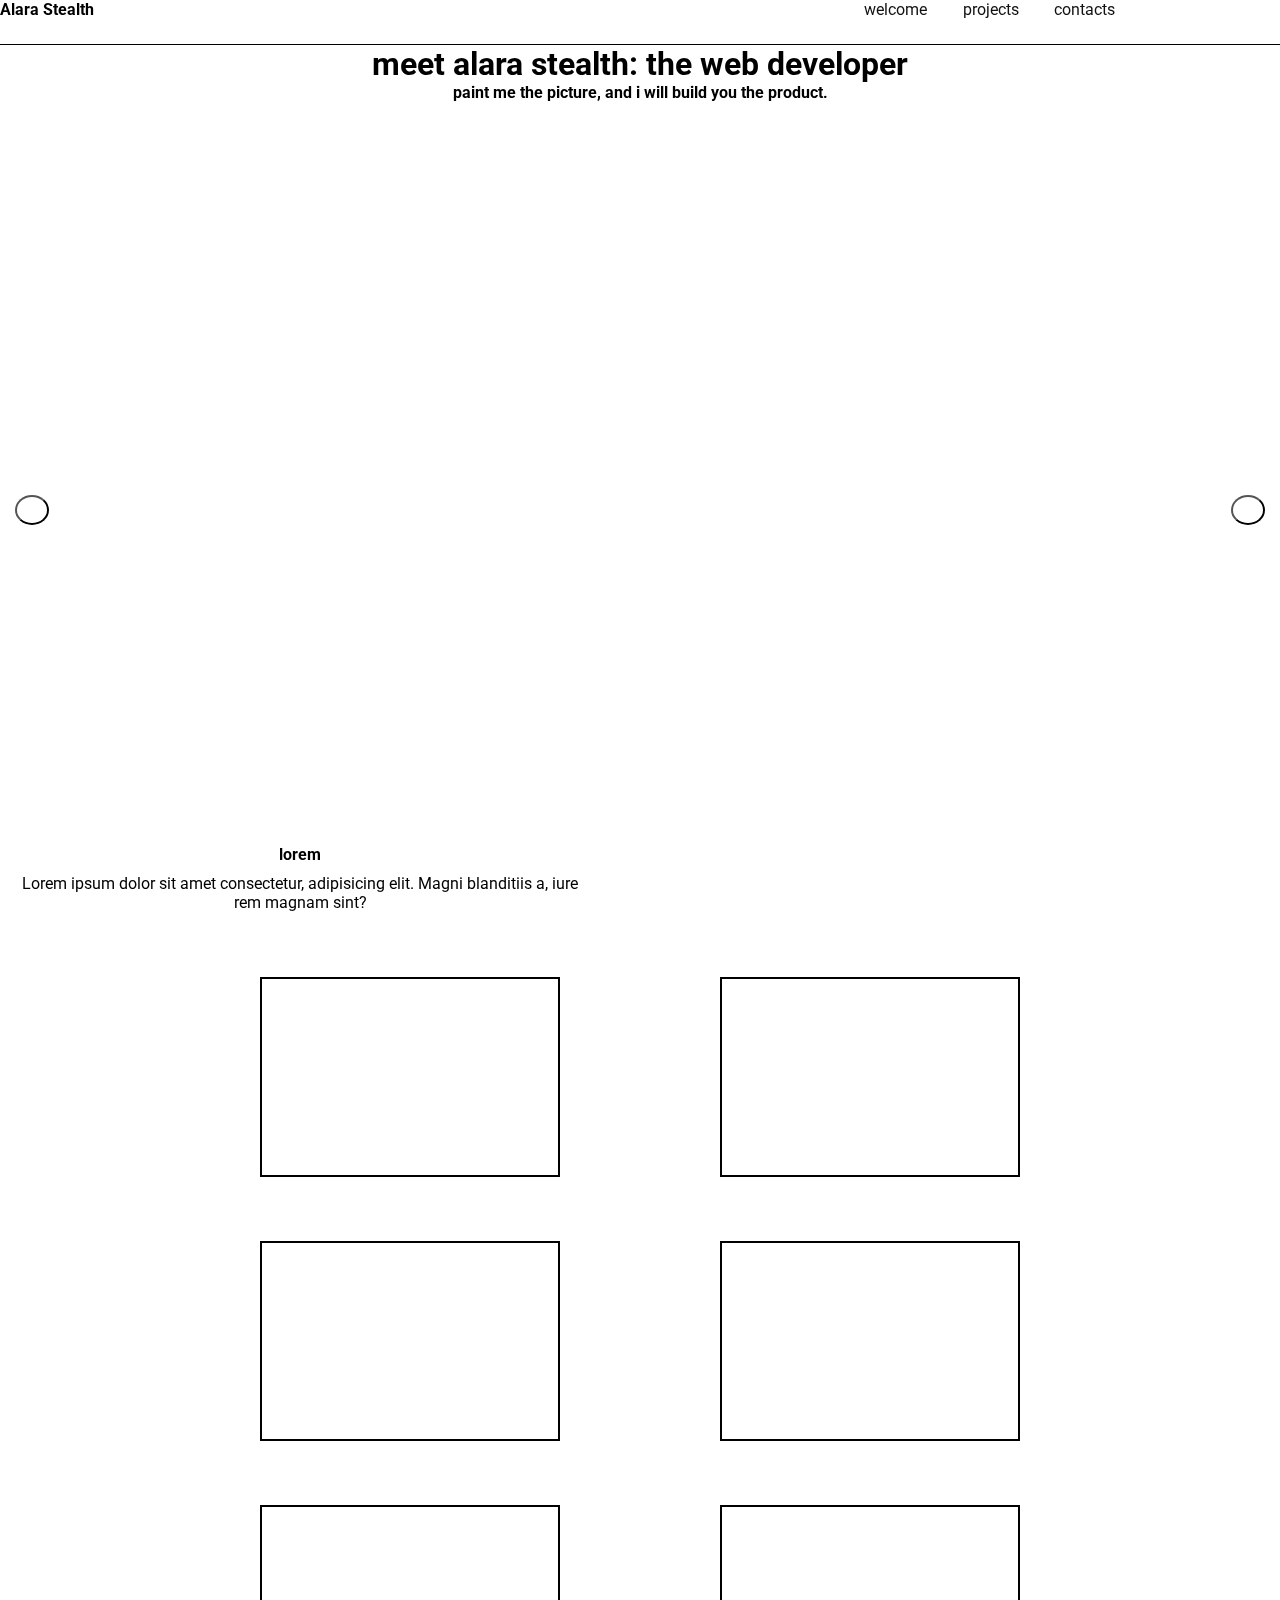
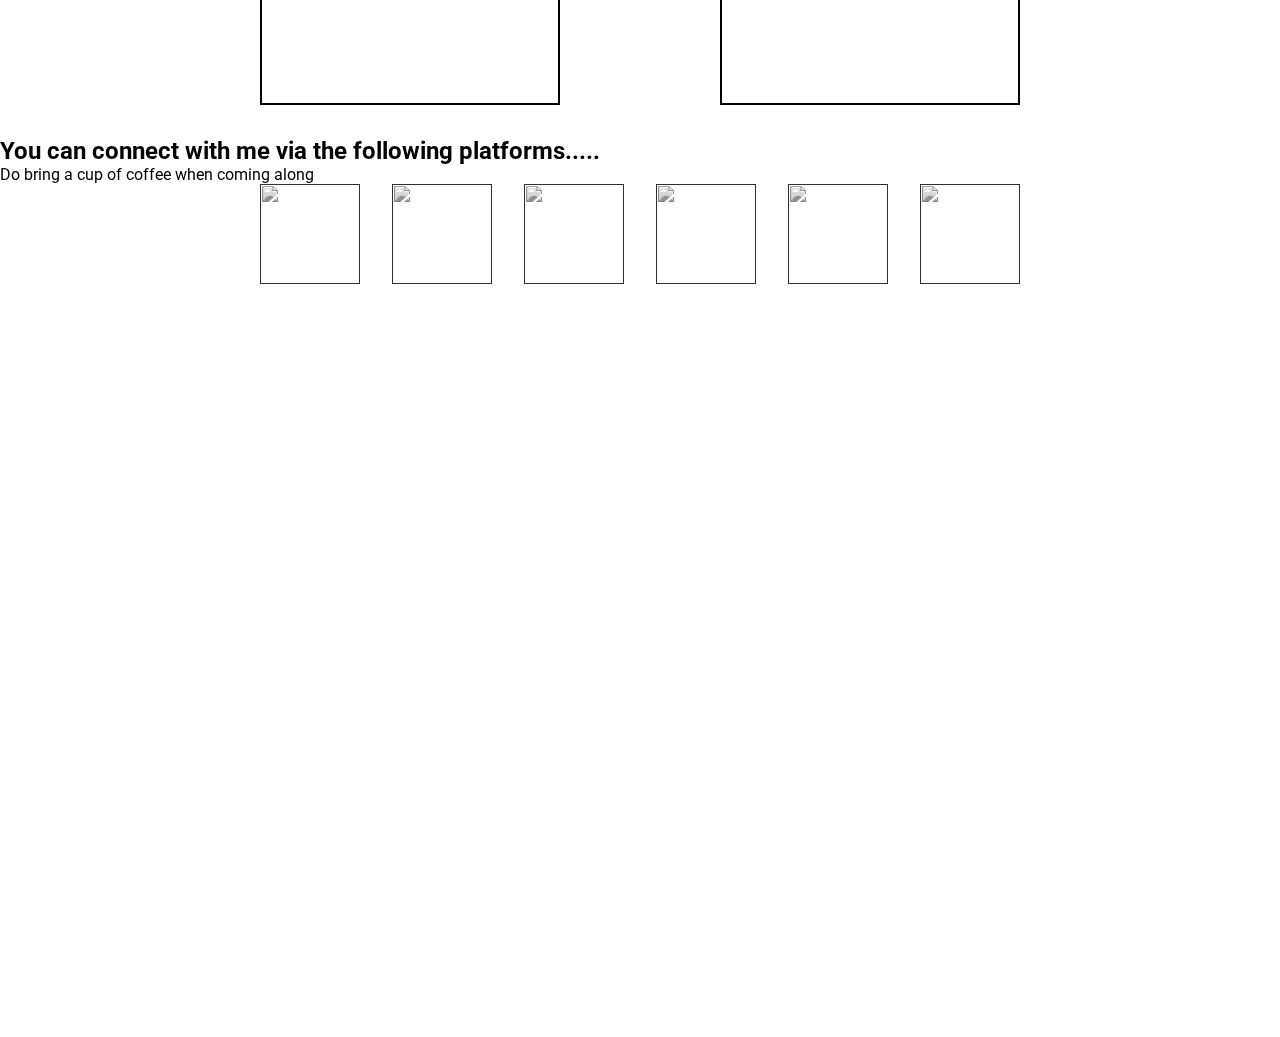
==== index.html @ b9a29f34 "Add files via upload" ====
<!DOCTYPE html>
<html lang="en">

<head>
    <meta charset="UTF-8">
    <meta name="viewport" content="width=device-width, initial-scale=1.0">
    <meta http-equiv="X-UA-Compatible" content="ie=edge">
    <title>Portfolio</title>
    <link rel="stylesheet" href="style.css">
    <link rel="stylesheet" href="https://use.fontawesome.com/releases/v5.8.1/css/all.css"
        integrity="sha384-50oBUHEmvpQ+1lW4y57PTFmhCaXp0ML5d60M1M7uH2+nqUivzIebhndOJK28anvf" crossorigin="anonymous">
</head>

<body>
    <nav id="navbar">
        <h4 id="navlogo">Alara Stealth</h4>
        <ul>
            <li><a href="#welcome" class="nav-link">welcome</a></li>
            <li><a href="#projects" class="nav-link">projects</a></li>
            <li><a href="#footer" class="nav-link">contacts</a></li>
        </ul>
    </nav>
    <main class="container">
        <section id="welcome" class="slider">
            <h1>meet alara stealth: the web developer </h1>
            <h4>paint me the picture, and i will build you the product.</h4>

            <div class="slide  current">

                <div class="content">
                    <h4>lorem</h4>
                    <p>Lorem ipsum dolor sit amet consectetur, adipisicing elit. Magni blanditiis a, iure rem magnam
                        sint?
                    </p>
                </div>
            </div>
            <div class="slide ">
                <div class="content">
                    <h4>lorem</h4>
                    <p>Lorem ipsum dolor sit amet consectetur, adipisicing elit. Magni blanditiis a, iure rem magnam
                        sint?
                    </p>
                </div>
            </div>
            <div class="slide">
                <div class="content">
                    <h4>lorem</h4>
                    <p>Lorem ipsum dolor sit amet consectetur, adipisicing elit. Magni blanditiis a, iure rem magnam
                        sint?
                    </p>
                </div>
            </div>
            <div class="slide">
                <div class="content">
                    <h4>lorem</h4>
                    <p>Lorem ipsum dolor sit amet consectetur, adipisicing elit. Magni blanditiis a, iure rem magnam
                        sint?
                    </p>
                </div>
            </div>
            <div class="slide">
                <h4>lorem</h4>
                <div class="content">
                    <p>Lorem ipsum dolor sit amet consectetur, adipisicing elit. Magni blanditiis a, iure rem magnam
                        sint?
                    </p>
                </div>
            </div>
            <div class="buttons">
                <button id="prev" class="fas fa-arrow-left"></button>
                <button id="next" class="fas fa-arrow-right"></button>
            </div>
        </section>


        <section id=" projects">
            <div class="project-ctn">
                <a href="" class="project-tile">
                    <figure>
                        <img src="">
                        <figcaption></figcaption>
                    </figure>
                </a>
                <a href="" class="project-tile">
                    <figure>
                        <img src="">
                        <figcaption></figcaption>
                    </figure>
                </a>
            </div>

            <div class="project-ctn">
                <a href="" class="project-tile">
                    <figure>
                        <img src="">
                        <figcaption></figcaption>
                    </figure>
                </a>
                <a href="" class="project-tile">
                    <figure>
                        <img src="">
                        <figcaption></figcaption>
                    </figure>
                </a>
            </div>

            <div class="project-ctn">
                <a href="" class="project-tile">
                    <figure>
                        <img src="">
                        <figcaption></figcaption>
                    </figure>
                </a>
                <a href="" class="project-tile">
                    <figure>
                        <img src="">
                        <figcaption></figcaption>
                    </figure>
                </a>
            </div>
        </section>

        <footer id="footer">
            <div class="big-footer">

                <h2>You can connect with me via the following platforms.....</h2>
                <p>Do bring a cup of coffee when coming along</p>
                <ul>
                    <li>
                        <a href="" class="social-btn">
                            <img src="svg/facebook.svg" width="100px" height="100px">
                        </a>
                    </li>
                    <li>
                        <a href="" class="social-btn">
                            <img src="svg/twitter.svg" width="100px" height="100px">
                        </a>
                    </li>
                    <li>
                        <a href="" class="social-btn">
                            <img src="svg/instagram.svg" width="100px" height="100px">
                        </a>
                    </li>
                    <li>
                        <a href="" class="social-btn">
                            <img src="svg/linkedin.svg" width="100px" height="100px">
                        </a>
                    </li>
                    <li>
                        <a href="" class="social-btn">
                            <img src="svg/free-code-camp-logo.svg" width="100px" height="100px">
                        </a>
                    </li>
                    <li>
                        <a href="" class="social-btn">
                            <img src="svg/github.svg" width="100px" height="100px">
                        </a>
                    </li>
                </ul>
            </div>
            <div class="small-footer"></div>
        </footer>

    </main>
</body>
<script src="main.js"></script>

</html>
---- style.css ----
@import url('https://fonts.googleapis.com/css?family=Roboto');

* {
    box-sizing: border-box;
    padding: 0;
    margin: 0;
}

html,
body {

    filter: grayscale(100%);
    font-size: 1rem;
    font-family: 'Roboto', sans-serif;
}

#navbar {
    display: flex;
    height: 45px;
    width: 100%;
    border-bottom: 1px black solid;
}

#navbar ul {

    display: flex;
    list-style-type: none;
    width: 80%;
    justify-content: flex-end;

}

#navbar ul a {
    text-decoration: none;
    padding: 1em 0.2em 0.2em 2em;
    align-self: flex-end;
}

.slider {
    position: relative;
    overflow: hidden;
    height: 100vh;
    width: 100vw;
    text-align: center;

}

.slide {
    position: absolute;
    top: 1;
    left: 0;
    width: 100%;
    height: 100%;

    /* this will make the div's invisible, and the transition allows them pass in an animated manner */
    opacity: 0;
    transition: opacity 0.4s ease-in-out;
}

.slide.current {
    opacity: 1;
}

.slide .content {
    position: absolute;
    bottom: 70px;
    left: -600px;
    width: 600px;
    opacity: 0;
    /* background-color: rgba(255, 255, 255, 0.8); 
    color: #333; */
    padding: 20px;
}

.slide .content h4 {
    margin-bottom: 10px;
}

.slide.current .content {
    opacity: 1;
    transform: translateX(600px);
    /* selected properties,timing, funtion, delay*/
    transition: all 0.7s ease-in-out 0.3s;

}

.buttons button#next {
    position: absolute;
    top: 50%;
    right: 15px;
}


.buttons button#prev {
    position: absolute;
    top: 50%;
    left: 15px;
}

.buttons button {
    box-decoration-break: 2px solid #fff;
    background-color: transparent;
    color: #fff;
    cursor: pointer;
    padding: 13px 15px;
    border-radius: 50%;

    /* Removes the outline that can cover an element */
    outline: hidden;
}

.buttons button:hover {
    background-color: #fff;
    color: #333;
    transition: all 0.4s ease-in-out;
}

.slide
/* Background images */

.slide:first-child {
    background: url('./img/4k-wallpaper-beans-beverage-1749303.jpg') no-repeat center center/cover;
}

.slide:nth-child(2) {
    background: url('img/beverage-caffeine-coffee-1212842.jpg') no-repeat center center/cover;
}

.slide:nth-child(3) {
    background: url('img/black-and-white-desk-electronics-265679.jpg') no-repeat center center/cover;
}

.slide:nth-child(4) {
    background: url('img/coffee-computer-cup-114907.jpg') no-repeat center center/cover;
}

.slide:nth-child(5) {
    background: url('img/design-development-electronics-326424.jpg') no-repeat center center/cover;
}


/* 
@media (max-width: 800px) {
    #welcome {
        background-size: contain;

    }

     @media (max-width: 300px) {
        #welcome {
            background-image: none;
        } 
    }*/


#projects {}

.project-ctn {
    display: flex;
    flex-wrap: wrap;
    justify-content: center;
    align-items: center;

}

.project-tile {
    height: 200px;
    width: 300px;
    border: 2px black solid;
    margin: 2em 5em;
    /* padding: 2em; */
}

#footer {
    height: 100vh;
    width: 100vw;
}


#footer ul {
    display: flex;
    list-style-type: none;
    flex-wrap: wrap;
    justify-content: center;

}


#footer ul a {
    padding: 1em;

}
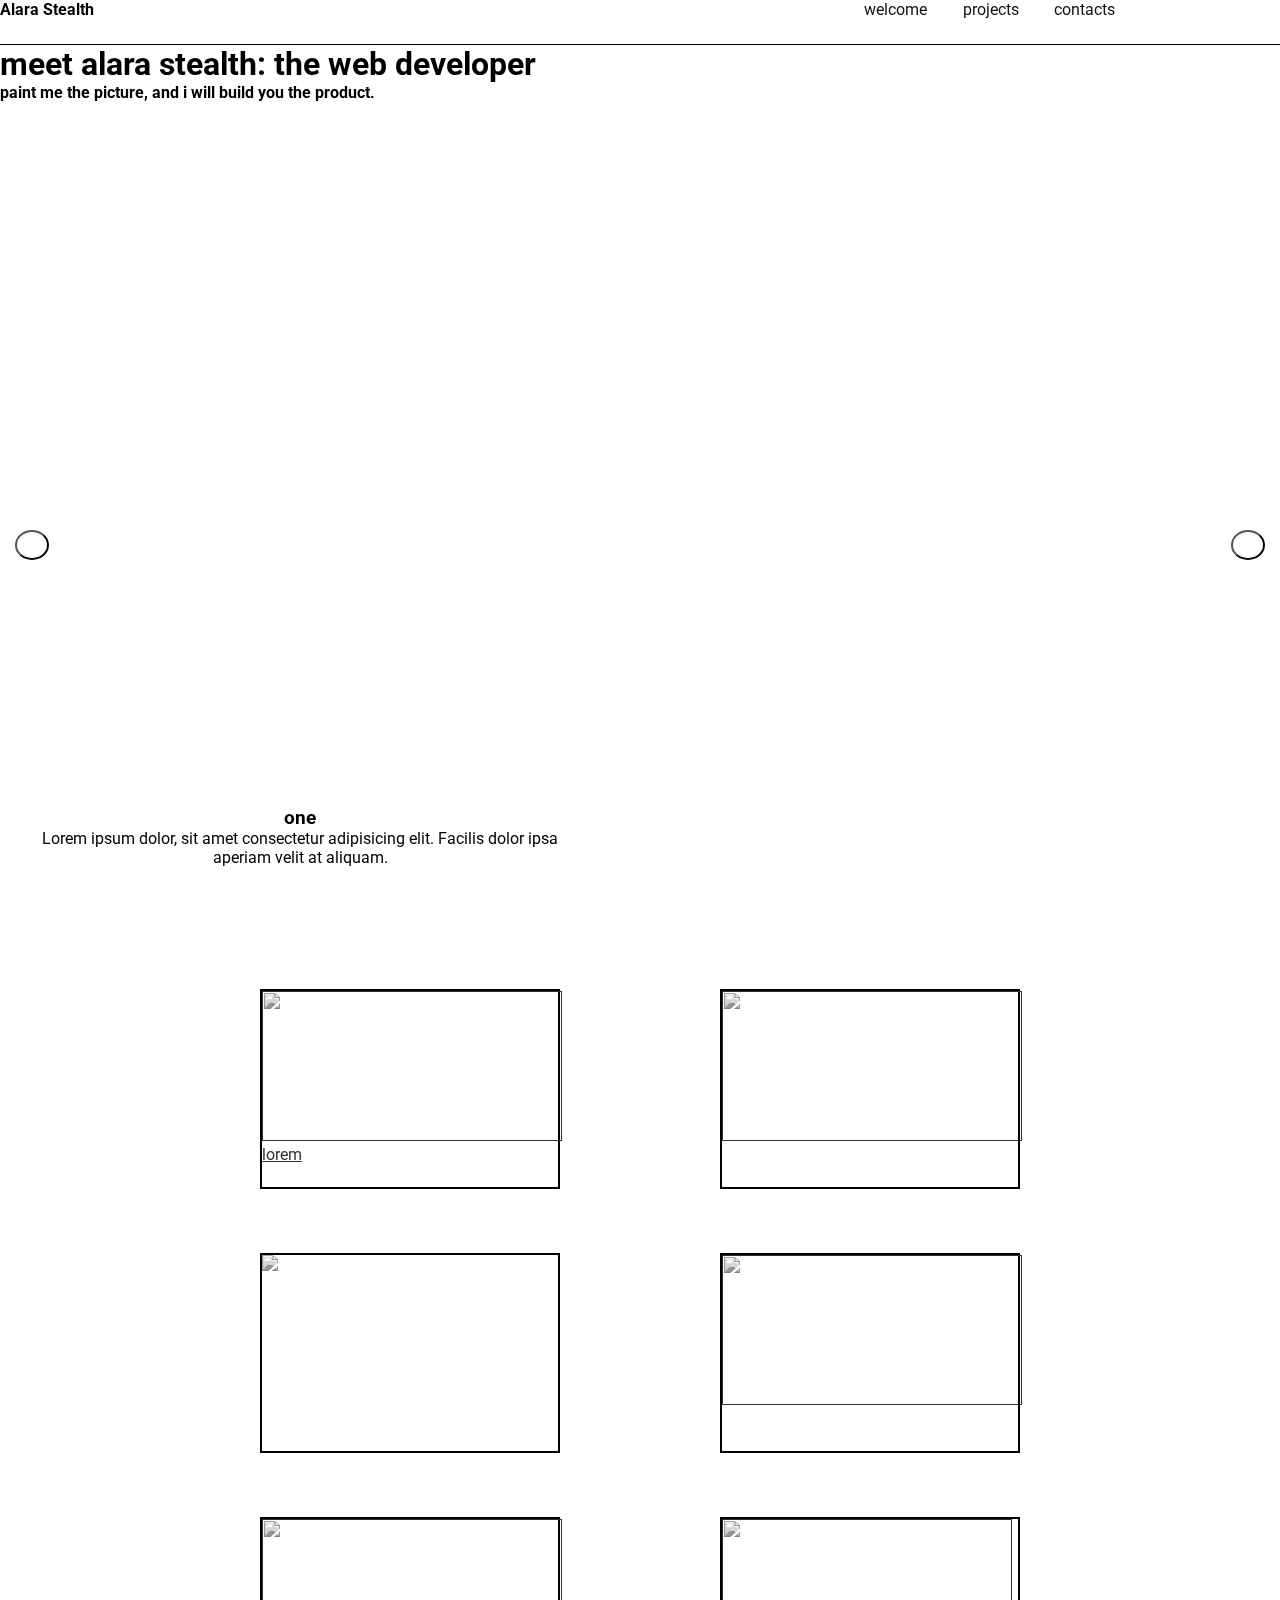
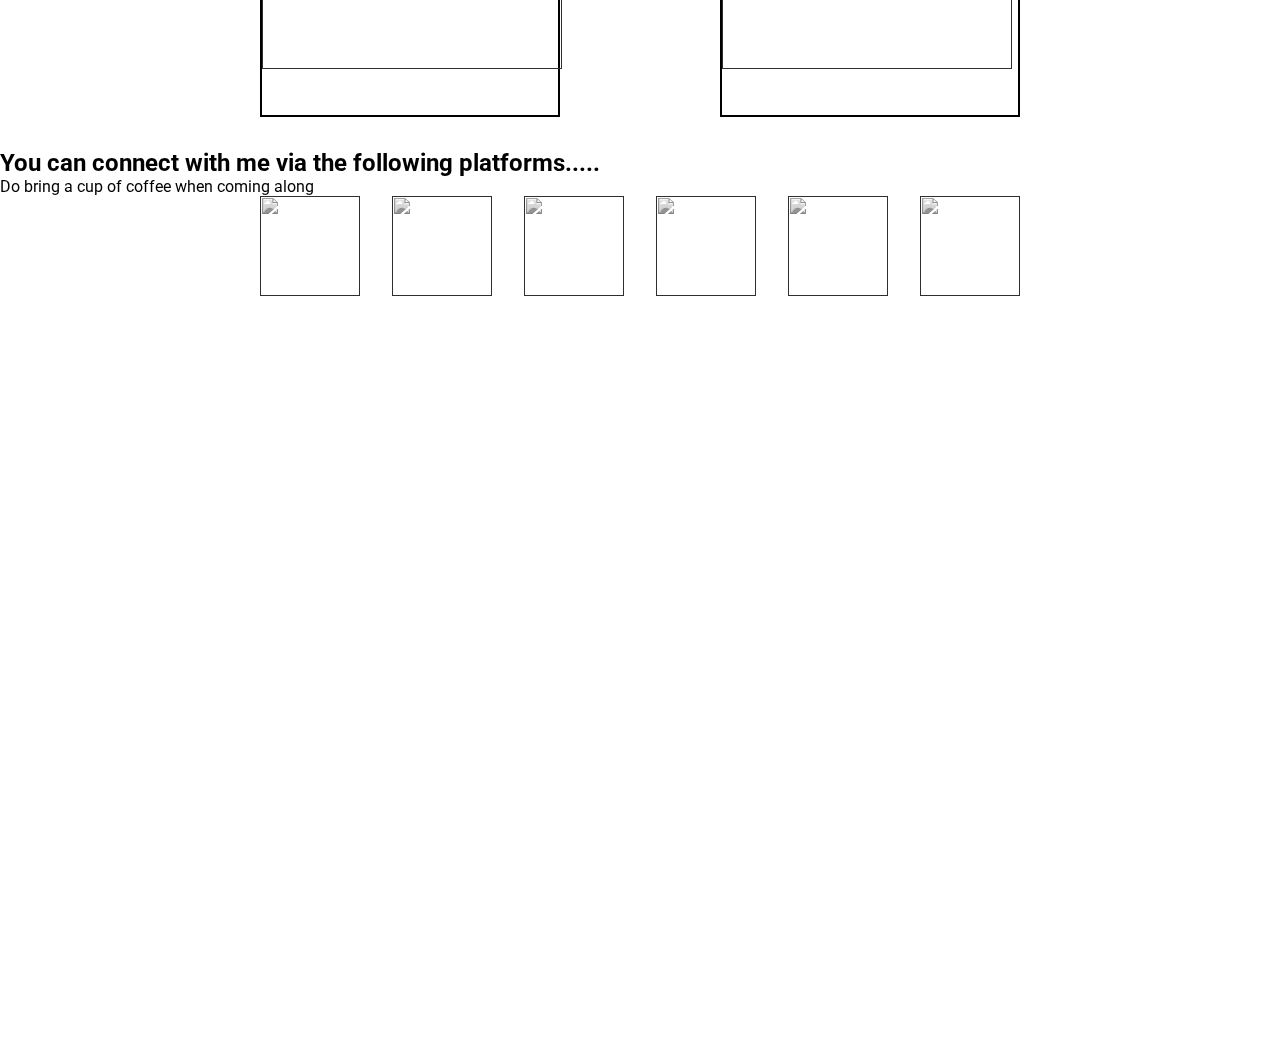
==== commit bb3a00f7: "Add files via upload" ====
--- a/index.html
+++ b/index.html
@@ -21,69 +21,79 @@
         </ul>
     </nav>
     <main class="container">
+        <h1>meet alara stealth: the web developer </h1>
+        <h4>paint me the picture, and i will build you the product.</h4>
         <section id="welcome" class="slider">
-            <h1>meet alara stealth: the web developer </h1>
-            <h4>paint me the picture, and i will build you the product.</h4>
-
-            <div class="slide  current">
-
+            <div class="slide current">
                 <div class="content">
-                    <h4>lorem</h4>
-                    <p>Lorem ipsum dolor sit amet consectetur, adipisicing elit. Magni blanditiis a, iure rem magnam
-                        sint?
-                    </p>
-                </div>
-            </div>
-            <div class="slide ">
-                <div class="content">
-                    <h4>lorem</h4>
-                    <p>Lorem ipsum dolor sit amet consectetur, adipisicing elit. Magni blanditiis a, iure rem magnam
-                        sint?
-                    </p>
+                    <h3>one</h3>
+                    <p>Lorem ipsum dolor, sit amet consectetur adipisicing elit. Facilis dolor ipsa aperiam velit at
+                        aliquam.</p>
                 </div>
             </div>
             <div class="slide">
                 <div class="content">
-                    <h4>lorem</h4>
-                    <p>Lorem ipsum dolor sit amet consectetur, adipisicing elit. Magni blanditiis a, iure rem magnam
-                        sint?
-                    </p>
+                    <h3>Two</h3>
+                    <p>Lorem ipsum dolor, sit amet consectetur adipisicing elit. Facilis dolor ipsa aperiam velit at
+                        aliquam.</p>
                 </div>
             </div>
             <div class="slide">
                 <div class="content">
-                    <h4>lorem</h4>
-                    <p>Lorem ipsum dolor sit amet consectetur, adipisicing elit. Magni blanditiis a, iure rem magnam
-                        sint?
-                    </p>
+                    <h3>Three</h3>
+                    <p>Lorem ipsum dolor, sit amet consectetur adipisicing elit. Facilis dolor ipsa aperiam velit at
+                        aliquam.</p>
                 </div>
             </div>
             <div class="slide">
-                <h4>lorem</h4>
                 <div class="content">
-                    <p>Lorem ipsum dolor sit amet consectetur, adipisicing elit. Magni blanditiis a, iure rem magnam
-                        sint?
-                    </p>
+                    <h3>Four</h3>
+                    <p>Lorem ipsum dolor, sit amet consectetur adipisicing elit. Facilis dolor ipsa aperiam velit at
+                        aliquam.</p>
                 </div>
             </div>
-            <div class="buttons">
-                <button id="prev" class="fas fa-arrow-left"></button>
-                <button id="next" class="fas fa-arrow-right"></button>
+            <div class="slide">
+                <div class="content">
+                    <h3>Five</h3>
+                    <p>Lorem ipsum dolor, sit amet consectetur adipisicing elit. Facilis dolor ipsa aperiam velit at
+                        aliquam.</p>
+                </div>
+            </div>
+            <div class="buttons"><button id="prev">
+                    <i class="fas fa-arrow-left"></i>
+                </button>
+                <button id="next"><i class="fas fa-arrow-right"></i></button>
             </div>
         </section>
 
 
-        <section id=" projects">
+        <section id="projects">
             <div class="project-ctn">
                 <a href="" class="project-tile">
                     <figure>
-                        <img src="">
+                        <img src="img/creative hover effect.png" height="150px" width="300px">
+                        <figcaption>lorem</figcaption>
+                    </figure>
+
+
+                    <a href="" class="project-tile">
+                        <figure>
+                            <img src="img/gamers.png" height="150px" width="300px">
+                            <figcaption></figcaption>
+                        </figure>
+                    </a>
+            </div>
+
+            <div class="project-ctn">
+                <a href="" class="project-tile">
+                    <figure>
+                        <img src="img/ghost text.png">
                         <figcaption></figcaption>
                     </figure>
                 </a>
                 <a href="" class="project-tile">
                     <figure>
-                        <img src="">
+                        <img src="img/portfolio.png" height="150px" width="300px">
                         <figcaption></figcaption>
                     </figure>
                 </a>
@@ -92,28 +102,13 @@
             <div class="project-ctn">
                 <a href="" class="project-tile">
                     <figure>
-                        <img src="">
+                        <img src="img/product page.png" height="150px" width="300px">
                         <figcaption></figcaption>
                     </figure>
                 </a>
                 <a href="" class="project-tile">
                     <figure>
-                        <img src="">
-                        <figcaption></figcaption>
-                    </figure>
-                </a>
-            </div>
-
-            <div class="project-ctn">
-                <a href="" class="project-tile">
-                    <figure>
-                        <img src="">
-                        <figcaption></figcaption>
-                    </figure>
-                </a>
-                <a href="" class="project-tile">
-                    <figure>
-                        <img src="">
+                        <img src="img/tech doc page.png" height="150px" width="290px">
                         <figcaption></figcaption>
                     </figure>
                 </a>
--- a/style.css
+++ b/style.css
@@ -30,16 +30,20 @@
 
 }
 
+
 #navbar ul a {
     text-decoration: none;
     padding: 1em 0.2em 0.2em 2em;
     align-self: flex-end;
 }
 
+.container {
+    overflow: hidden;
+}
+
 .slider {
     position: relative;
-    overflow: hidden;
-    height: 100vh;
+    height: 95vh;
     width: 100vw;
     text-align: center;
 
@@ -47,7 +51,7 @@
 
 .slide {
     position: absolute;
-    top: 1;
+    top: 0;
     left: 0;
     width: 100%;
     height: 100%;
@@ -115,7 +119,7 @@
     transition: all 0.4s ease-in-out;
 }
 
-.slide
+
 /* Background images */
 
 .slide:first-child {
@@ -153,7 +157,7 @@
     }*/
 
 
-#projects {}
+
 
 .project-ctn {
     display: flex;
@@ -168,8 +172,12 @@
     width: 300px;
     border: 2px black solid;
     margin: 2em 5em;
-    /* padding: 2em; */
-}
+    /* padding: 0.5em; */
+}
+
+/* .project-tile:nth-child(4) {
+    background: url('img/ghost\ text.png') no-repeat center cover;
+} */
 
 #footer {
     height: 100vh;
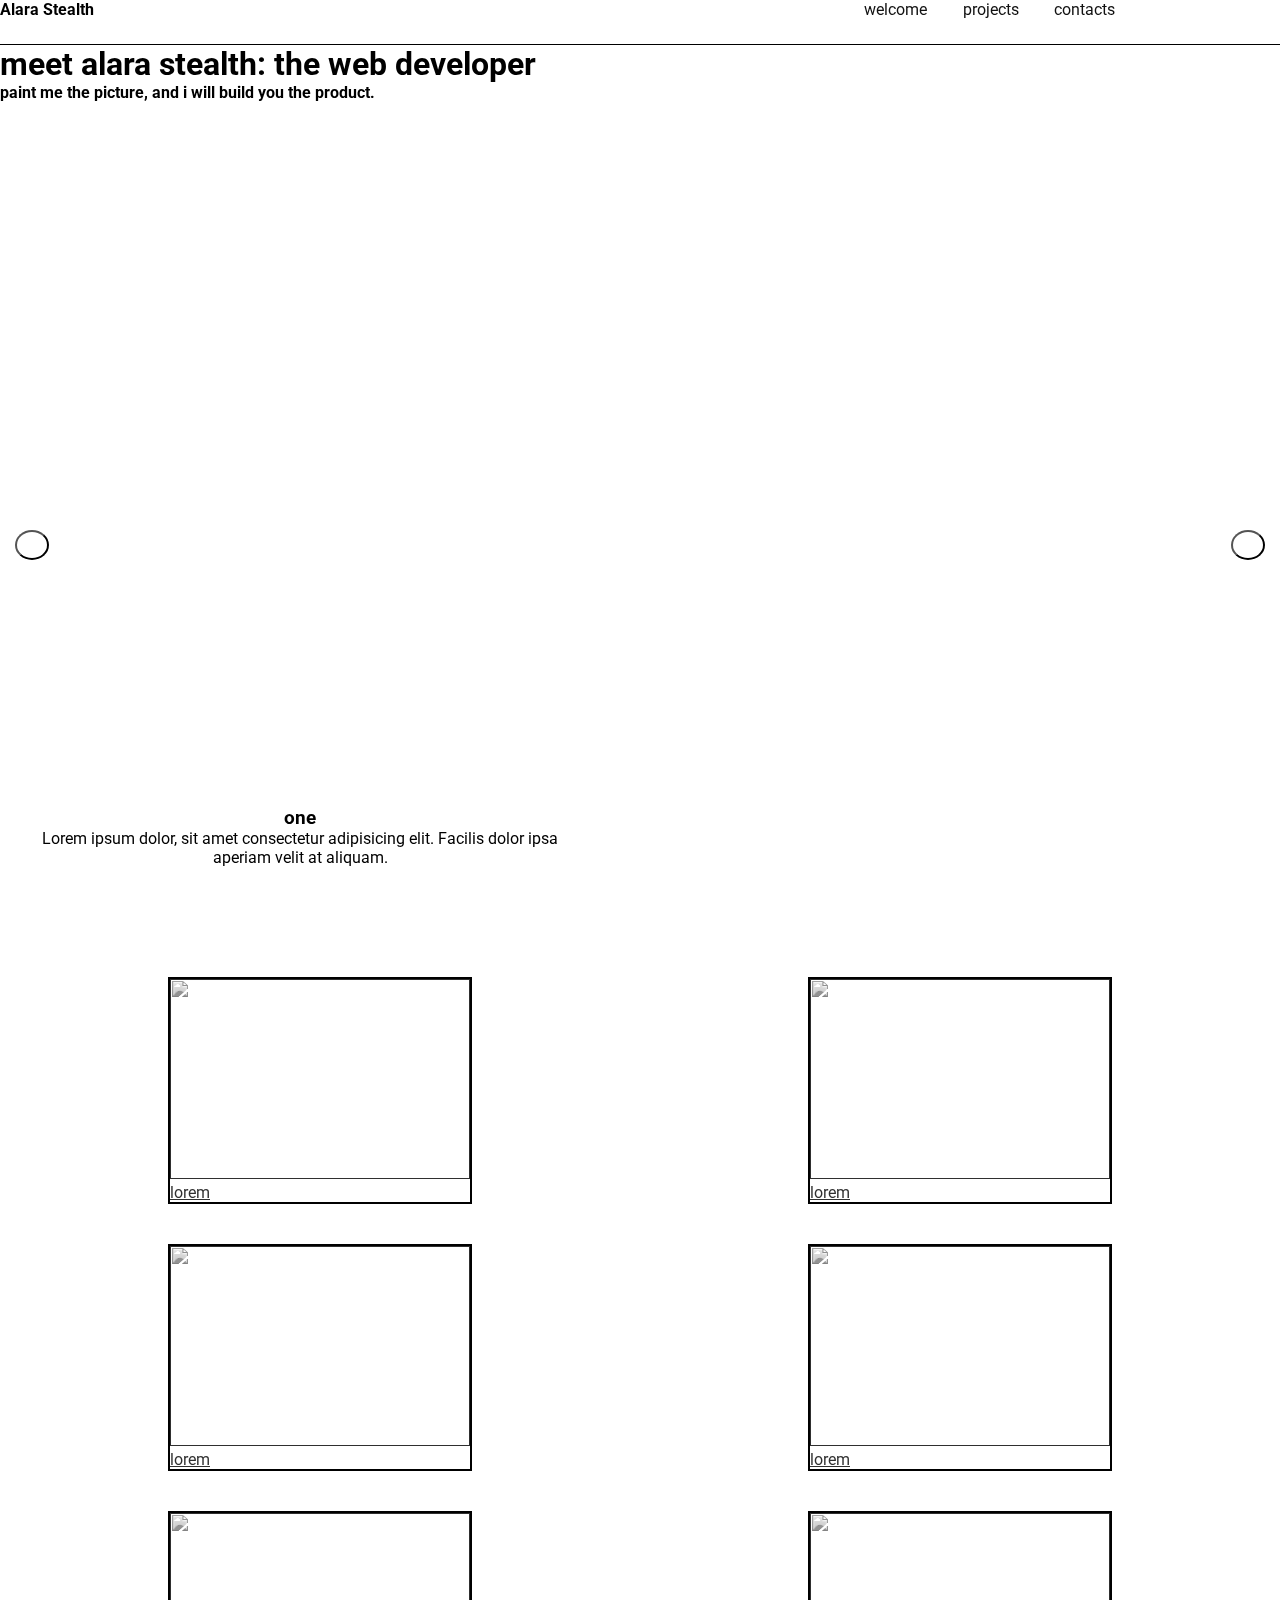
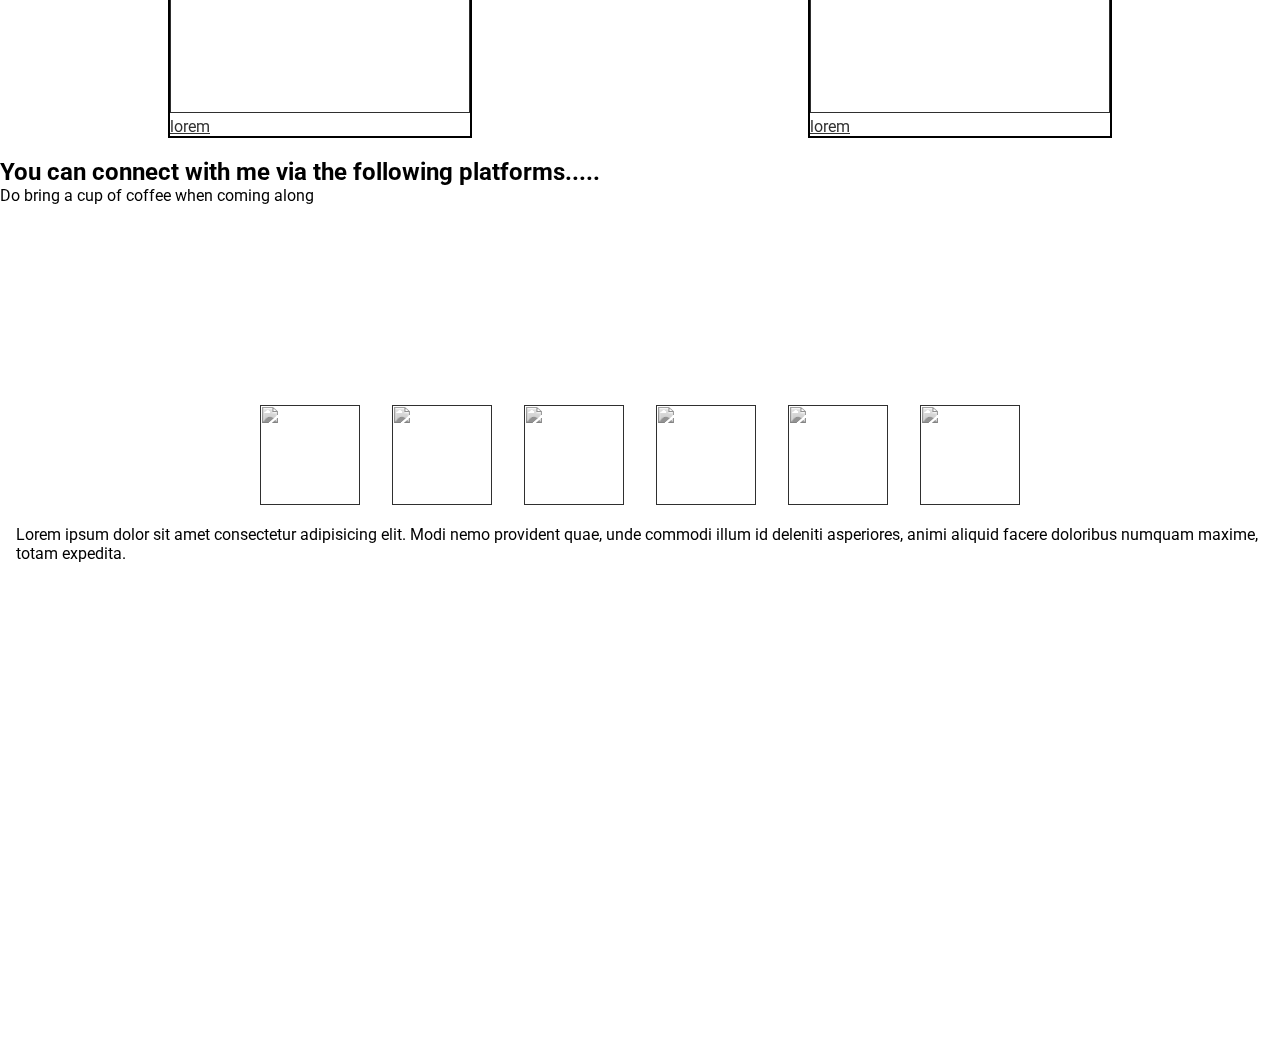
==== commit 3e117a1f: "Add files via upload" ====
--- a/index.html
+++ b/index.html
@@ -12,7 +12,7 @@
 </head>
 
 <body>
-    <nav id="navbar">
+    <nav id="navbar" class="nav">
         <h4 id="navlogo">Alara Stealth</h4>
         <ul>
             <li><a href="#welcome" class="nav-link">welcome</a></li>
@@ -23,7 +23,16 @@
     <main class="container">
         <h1>meet alara stealth: the web developer </h1>
         <h4>paint me the picture, and i will build you the product.</h4>
+
         <section id="welcome" class="slider">
+            <div class="buttons">
+                <button id="prev">
+                    <i class="fas fa-arrow-left"></i>
+                </button>
+                <button id="next">
+                    <i class="fas fa-arrow-right"></i>
+                </button>
+            </div>
             <div class="slide current">
                 <div class="content">
                     <h3>one</h3>
@@ -59,58 +68,50 @@
                         aliquam.</p>
                 </div>
             </div>
-            <div class="buttons"><button id="prev">
-                    <i class="fas fa-arrow-left"></i>
-                </button>
-                <button id="next"><i class="fas fa-arrow-right"></i></button>
-            </div>
+
         </section>
+
 
 
         <section id="projects">
             <div class="project-ctn">
                 <a href="" class="project-tile">
-                    <figure>
-                        <img src="img/creative hover effect.png" height="150px" width="300px">
-                        <figcaption>lorem</figcaption>
-                    </figure>
+
+                    <img src="img/creative hover effect.png">
+                    <p>lorem</p>
+                </a>
 
 
-                    <a href="" class="project-tile">
-                        <figure>
-                            <img src="img/gamers.png" height="150px" width="300px">
-                            <figcaption></figcaption>
-                        </figure>
-                    </a>
-            </div>
 
-            <div class="project-ctn">
                 <a href="" class="project-tile">
-                    <figure>
-                        <img src="img/ghost text.png">
-                        <figcaption></figcaption>
-                    </figure>
-                </a>
-                <a href="" class="project-tile">
-                    <figure>
-                        <img src="img/portfolio.png" height="150px" width="300px">
-                        <figcaption></figcaption>
-                    </figure>
+
+                    <img src="img/gamers.png">
+                    <p>lorem</p>
                 </a>
             </div>
 
             <div class="project-ctn">
                 <a href="" class="project-tile">
-                    <figure>
-                        <img src="img/product page.png" height="150px" width="300px">
-                        <figcaption></figcaption>
-                    </figure>
+
+                    <img src="img/ghost text.png">
+                    <p>lorem</p>
                 </a>
                 <a href="" class="project-tile">
-                    <figure>
-                        <img src="img/tech doc page.png" height="150px" width="290px">
-                        <figcaption></figcaption>
-                    </figure>
+
+                    <img src="img/portfolio.png">
+                    <p>lorem</p>
+                </a>
+            </div>
+
+            <div class="project-ctn">
+                <a href="" class="project-tile">
+
+                    <img src="img/product page.png">
+                    <p>lorem</p>
+                </a>
+                <a href="" class="project-tile">
+                    <img src="img/tech doc page.png">
+                    <p>lorem</p>
                 </a>
             </div>
         </section>
@@ -153,7 +154,10 @@
                     </li>
                 </ul>
             </div>
-            <div class="small-footer"></div>
+            <div class="small-footer">
+                Lorem ipsum dolor sit amet consectetur adipisicing elit. Modi nemo provident quae, unde commodi illum id
+                deleniti asperiores, animi aliquid facere doloribus numquam maxime, totam expedita.
+            </div>
         </footer>
 
     </main>
--- a/style.css
+++ b/style.css
@@ -14,14 +14,14 @@
     font-family: 'Roboto', sans-serif;
 }
 
-#navbar {
+.nav {
     display: flex;
     height: 45px;
     width: 100%;
     border-bottom: 1px black solid;
 }
 
-#navbar ul {
+.nav ul {
 
     display: flex;
     list-style-type: none;
@@ -31,7 +31,7 @@
 }
 
 
-#navbar ul a {
+.nav ul a {
     text-decoration: none;
     padding: 1em 0.2em 0.2em 2em;
     align-self: flex-end;
@@ -109,6 +109,7 @@
     padding: 13px 15px;
     border-radius: 50%;
 
+
     /* Removes the outline that can cover an element */
     outline: hidden;
 }
@@ -162,22 +163,23 @@
 .project-ctn {
     display: flex;
     flex-wrap: wrap;
-    justify-content: center;
-    align-items: center;
+    justify-content: space-around;
+
 
 }
 
 .project-tile {
+    border: 2px black solid;
+    margin: 20px 20px;
+    /* padding: 0.5em; */
+}
+
+.project-tile img {
     height: 200px;
     width: 300px;
-    border: 2px black solid;
-    margin: 2em 5em;
-    /* padding: 0.5em; */
-}
-
-/* .project-tile:nth-child(4) {
-    background: url('img/ghost\ text.png') no-repeat center cover;
-} */
+
+}
+
 
 #footer {
     height: 100vh;
@@ -185,7 +187,8 @@
 }
 
 
-#footer ul {
+.big-footer ul {
+    padding-top: 200px;
     display: flex;
     list-style-type: none;
     flex-wrap: wrap;
@@ -193,8 +196,10 @@
 
 }
 
-
-#footer ul a {
+.big-footer ul a {
     padding: 1em;
-
+}
+
+.small-footer {
+    margin: 1em;
 }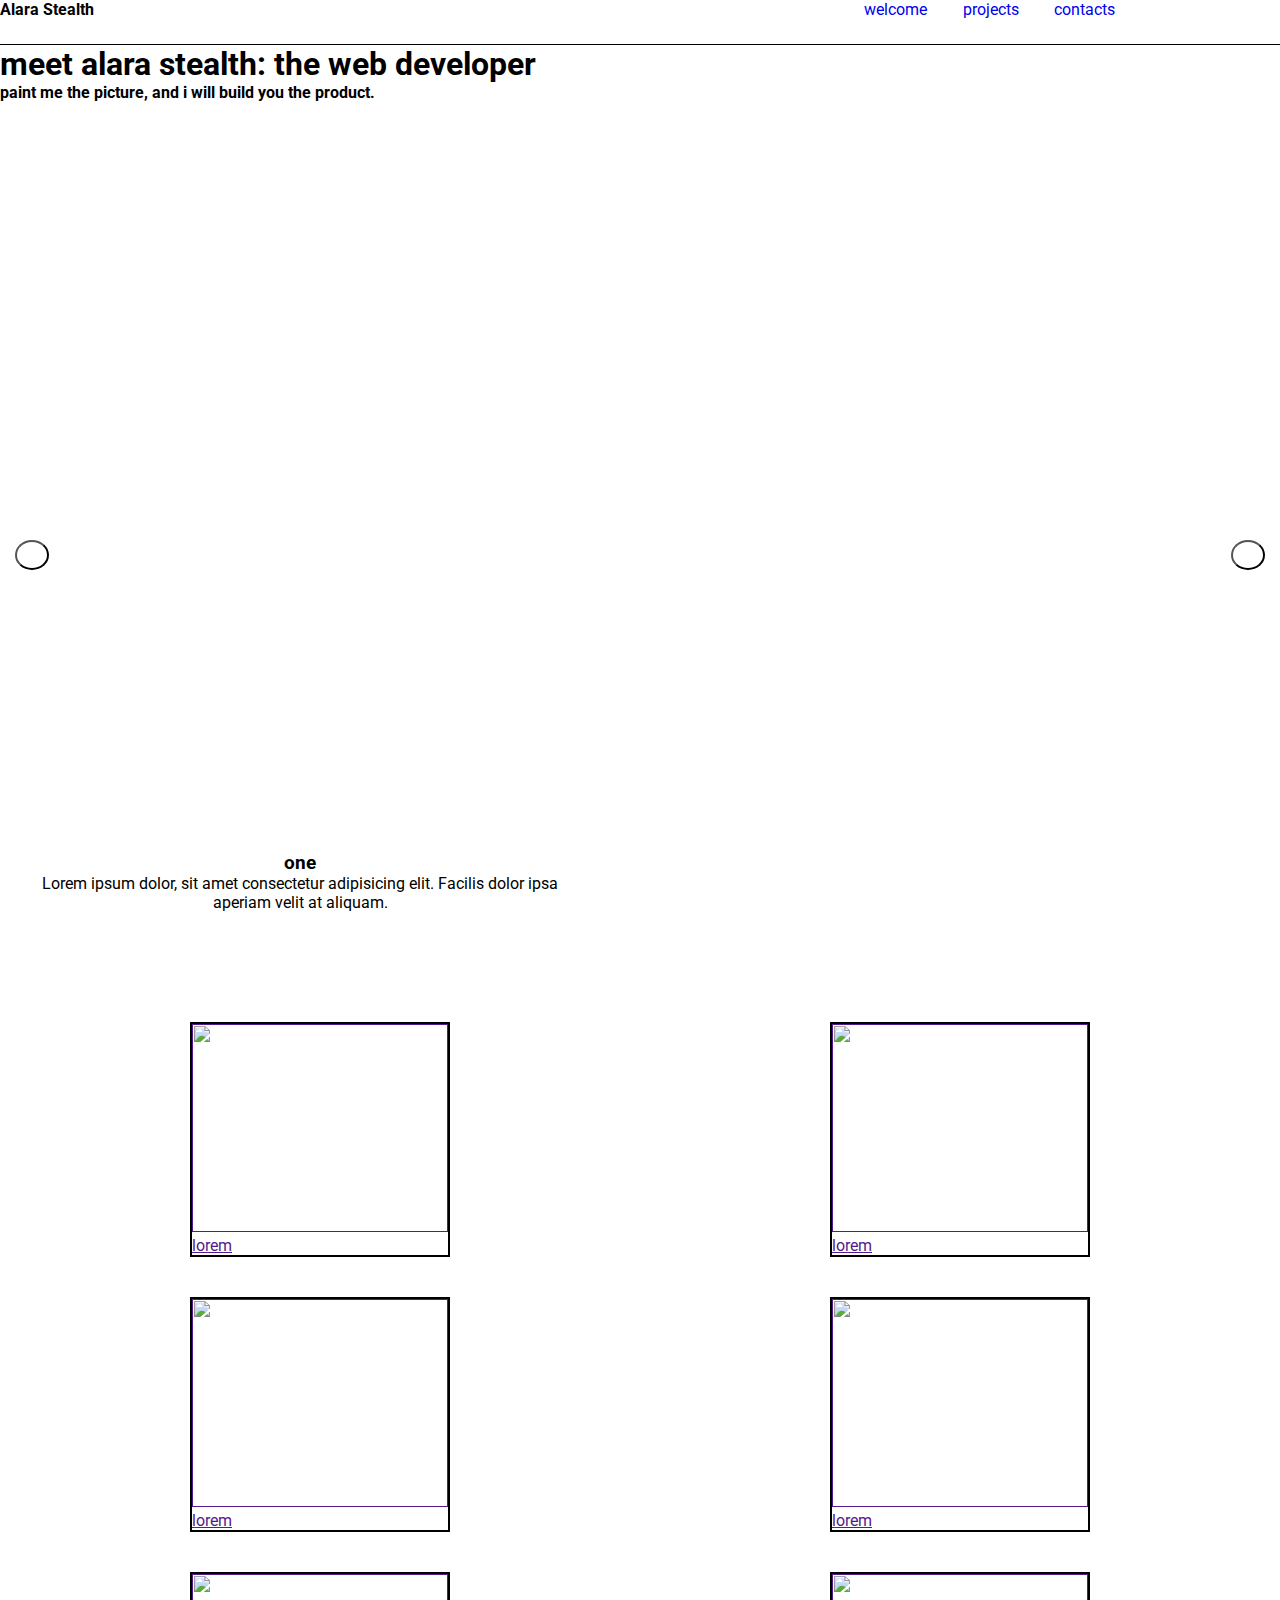
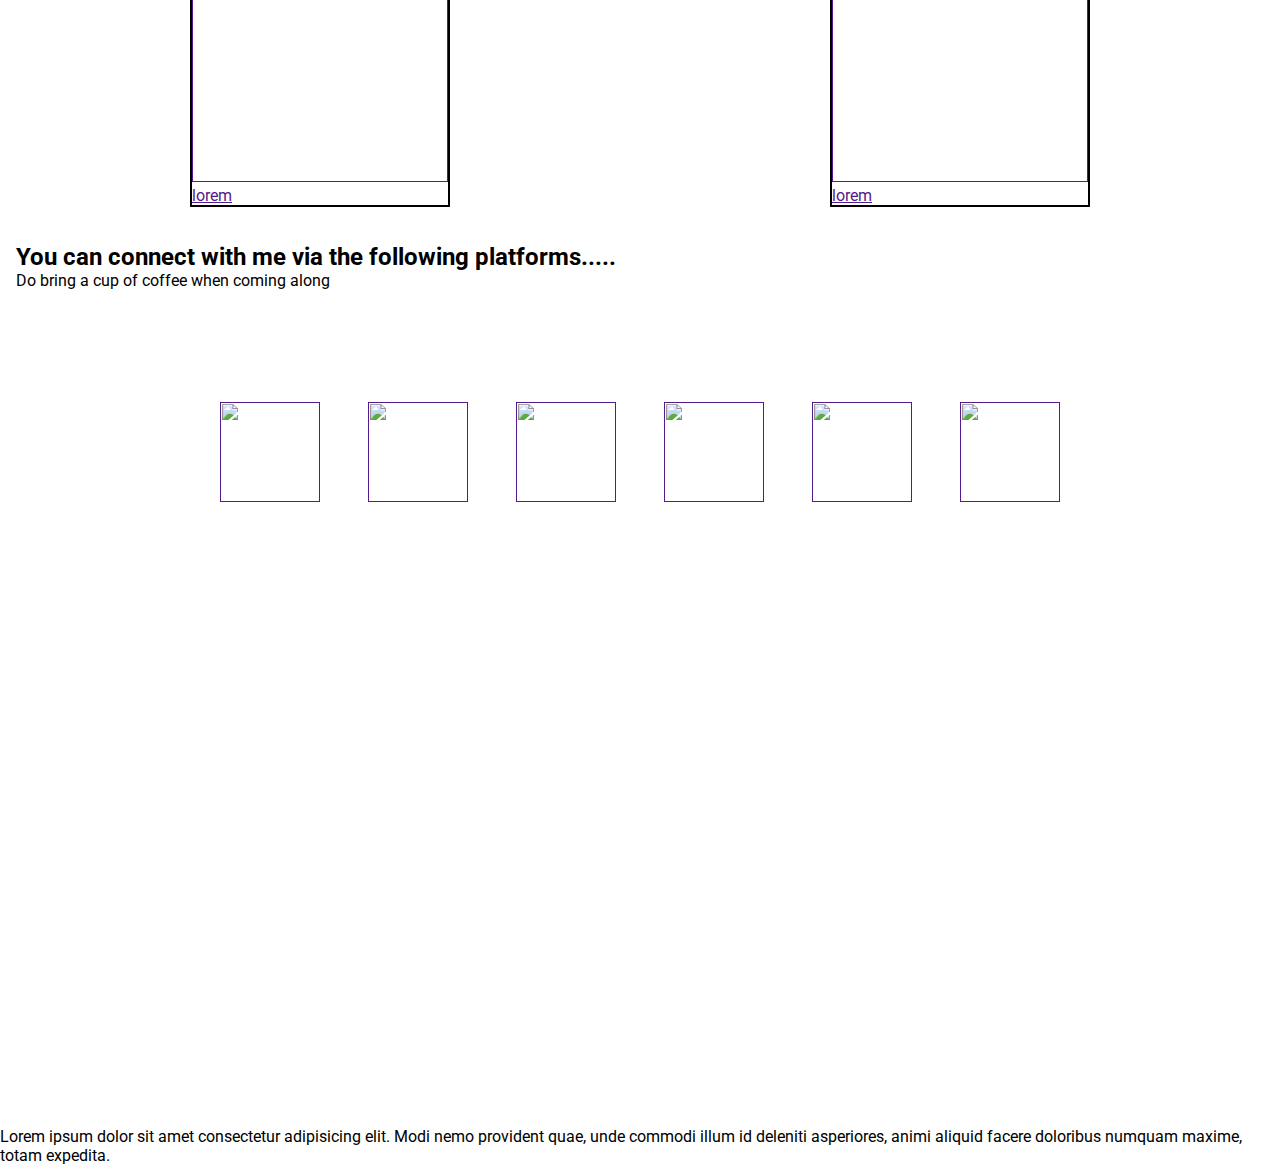
==== commit 128518b2: "Add files via upload" ====
--- a/index.html
+++ b/index.html
@@ -17,22 +17,17 @@
         <ul>
             <li><a href="#welcome" class="nav-link">welcome</a></li>
             <li><a href="#projects" class="nav-link">projects</a></li>
-            <li><a href="#footer" class="nav-link">contacts</a></li>
+            <li><a href="#social" class="nav-link">contacts</a></li>
         </ul>
     </nav>
     <main class="container">
-        <h1>meet alara stealth: the web developer </h1>
-        <h4>paint me the picture, and i will build you the product.</h4>
+        <div class="show">
+            <h1>meet alara stealth: the web developer </h1>
+            <h4>paint me the picture, and i will build you the product.</h4>
+        </div>
 
         <section id="welcome" class="slider">
-            <div class="buttons">
-                <button id="prev">
-                    <i class="fas fa-arrow-left"></i>
-                </button>
-                <button id="next">
-                    <i class="fas fa-arrow-right"></i>
-                </button>
-            </div>
+
             <div class="slide current">
                 <div class="content">
                     <h3>one</h3>
@@ -71,13 +66,23 @@
 
         </section>
 
+        <div class="buttons">
+            <button id="prev">
+                <i class="fas fa-arrow-left"></i>
+            </button>
+            <button id="next">
+                <i class="fas fa-arrow-right"></i>
+            </button>
+        </div>
+
 
 
         <section id="projects">
             <div class="project-ctn">
                 <a href="" class="project-tile">
 
-                    <img src="img/creative hover effect.png">
+                    <img
+                        src="https://res.cloudinary.com/stealthman22/image/upload/v1555206187/creative_hover_effect.png">
                     <p>lorem</p>
                 </a>
 
@@ -85,7 +90,7 @@
 
                 <a href="" class="project-tile">
 
-                    <img src="img/gamers.png">
+                    <img src="https://res.cloudinary.com/stealthman22/image/upload/v1555206189/gamers.png">
                     <p>lorem</p>
                 </a>
             </div>
@@ -93,12 +98,12 @@
             <div class="project-ctn">
                 <a href="" class="project-tile">
 
-                    <img src="img/ghost text.png">
+                    <img src="https://res.cloudinary.com/stealthman22/image/upload/v1555206188/ghost_text.png">
                     <p>lorem</p>
                 </a>
                 <a href="" class="project-tile">
 
-                    <img src="img/portfolio.png">
+                    <img src="https://res.cloudinary.com/stealthman22/image/upload/v1555206198/portfolio.png">
                     <p>lorem</p>
                 </a>
             </div>
@@ -106,56 +111,59 @@
             <div class="project-ctn">
                 <a href="" class="project-tile">
 
-                    <img src="img/product page.png">
+                    <img src="https://res.cloudinary.com/stealthman22/image/upload/v1555776464/Tribute_page.png">
                     <p>lorem</p>
                 </a>
                 <a href="" class="project-tile">
-                    <img src="img/tech doc page.png">
+                    <img src="https://res.cloudinary.com/stealthman22/image/upload/v1555206190/tech_doc_page.png">
                     <p>lorem</p>
                 </a>
             </div>
         </section>
 
-        <footer id="footer">
-            <div class="big-footer">
 
-                <h2>You can connect with me via the following platforms.....</h2>
-                <p>Do bring a cup of coffee when coming along</p>
-                <ul>
-                    <li>
-                        <a href="" class="social-btn">
-                            <img src="svg/facebook.svg" width="100px" height="100px">
-                        </a>
-                    </li>
-                    <li>
-                        <a href="" class="social-btn">
-                            <img src="svg/twitter.svg" width="100px" height="100px">
-                        </a>
-                    </li>
-                    <li>
-                        <a href="" class="social-btn">
-                            <img src="svg/instagram.svg" width="100px" height="100px">
-                        </a>
-                    </li>
-                    <li>
-                        <a href="" class="social-btn">
-                            <img src="svg/linkedin.svg" width="100px" height="100px">
-                        </a>
-                    </li>
-                    <li>
-                        <a href="" class="social-btn">
-                            <img src="svg/free-code-camp-logo.svg" width="100px" height="100px">
-                        </a>
-                    </li>
-                    <li>
-                        <a href="" class="social-btn">
-                            <img src="svg/github.svg" width="100px" height="100px">
-                        </a>
-                    </li>
-                </ul>
-            </div>
-            <div class="small-footer">
-                Lorem ipsum dolor sit amet consectetur adipisicing elit. Modi nemo provident quae, unde commodi illum id
+        <div class="social" id="social">
+
+            <h2>You can connect with me via the following platforms.....</h2>
+            <p>Do bring a cup of coffee when coming along</p>
+            <ul>
+                <li>
+                    <a href="" class="social-btn">
+                        <img src="https://res.cloudinary.com/stealthman22/image/upload/v1555720563/twitter.svg">
+                    </a>
+                </li>
+                <li>
+                    <a href="" class="social-btn">
+                        <img src="https://res.cloudinary.com/stealthman22/image/upload/v1555720562/github.svg">
+                    </a>
+                </li>
+                <li>
+                    <a href="" class="social-btn">
+                        <img src="https://res.cloudinary.com/stealthman22/image/upload/v1555720562/instagram.svg">
+                    </a>
+                </li>
+                <li>
+                    <a href="" class="social-btn">
+                        <img src="https://res.cloudinary.com/stealthman22/image/upload/v1555720562/linkedin.svg">
+                    </a>
+                </li>
+                <li>
+                    <a href="" class="social-btn">
+                        <img
+                            src="https://res.cloudinary.com/stealthman22/image/upload/v1555720562/free-code-camp-logo.svg">
+                    </a>
+                </li>
+                <li>
+                    <a href="" class="social-btn">
+                        <img src="https://res.cloudinary.com/stealthman22/image/upload/v1555720561/facebook.svg">
+                    </a>
+                </li>
+            </ul>
+        </div>
+        <footer>
+            <div class="footer">
+                Lorem ipsum dolor sit amet consectetur adipisicing elit. Modi nemo provident quae, unde commodi
+                illum id
                 deleniti asperiores, animi aliquid facere doloribus numquam maxime, totam expedita.
             </div>
         </footer>
--- a/style.css
+++ b/style.css
@@ -9,7 +9,6 @@
 html,
 body {
 
-    filter: grayscale(100%);
     font-size: 1rem;
     font-family: 'Roboto', sans-serif;
 }
@@ -43,7 +42,7 @@
 
 .slider {
     position: relative;
-    height: 95vh;
+    height: 100vh;
     width: 100vw;
     text-align: center;
 
@@ -88,6 +87,12 @@
 
 }
 
+.buttons {
+    position: absolute;
+    width: 100%;
+    top: 60vh
+}
+
 .buttons button#next {
     position: absolute;
     top: 50%;
@@ -121,6 +126,8 @@
 }
 
 
+
+
 /* Background images */
 
 .slide:first-child {
@@ -171,24 +178,25 @@
 .project-tile {
     border: 2px black solid;
     margin: 20px 20px;
-    /* padding: 0.5em; */
+
 }
 
 .project-tile img {
-    height: 200px;
-    width: 300px;
-
-}
-
-
-#footer {
+    height: 13em;
+    width: 16em;
+
+}
+
+
+.social {
     height: 100vh;
     width: 100vw;
-}
-
-
-.big-footer ul {
-    padding-top: 200px;
+    padding: 1rem;
+}
+
+
+.social ul {
+    padding: 7rem 1rem;
     display: flex;
     list-style-type: none;
     flex-wrap: wrap;
@@ -196,10 +204,31 @@
 
 }
 
-.big-footer ul a {
-    padding: 1em;
-}
+
+.social ul a {
+    padding: 1.5em;
+}
+
+.social img {
+    height: 100px;
+    width: 100px;
+}
+
+@media (max-width: 400px) {
+    .social ul {
+        padding: 1.2rem;
+        flex-direction: column;
+        align-items: center;
+    }
+
+    .social img {
+        height: 80px;
+        width: 80px;
+    }
+
+}
+
 
 .small-footer {
-    margin: 1em;
+    height: 20vh
 }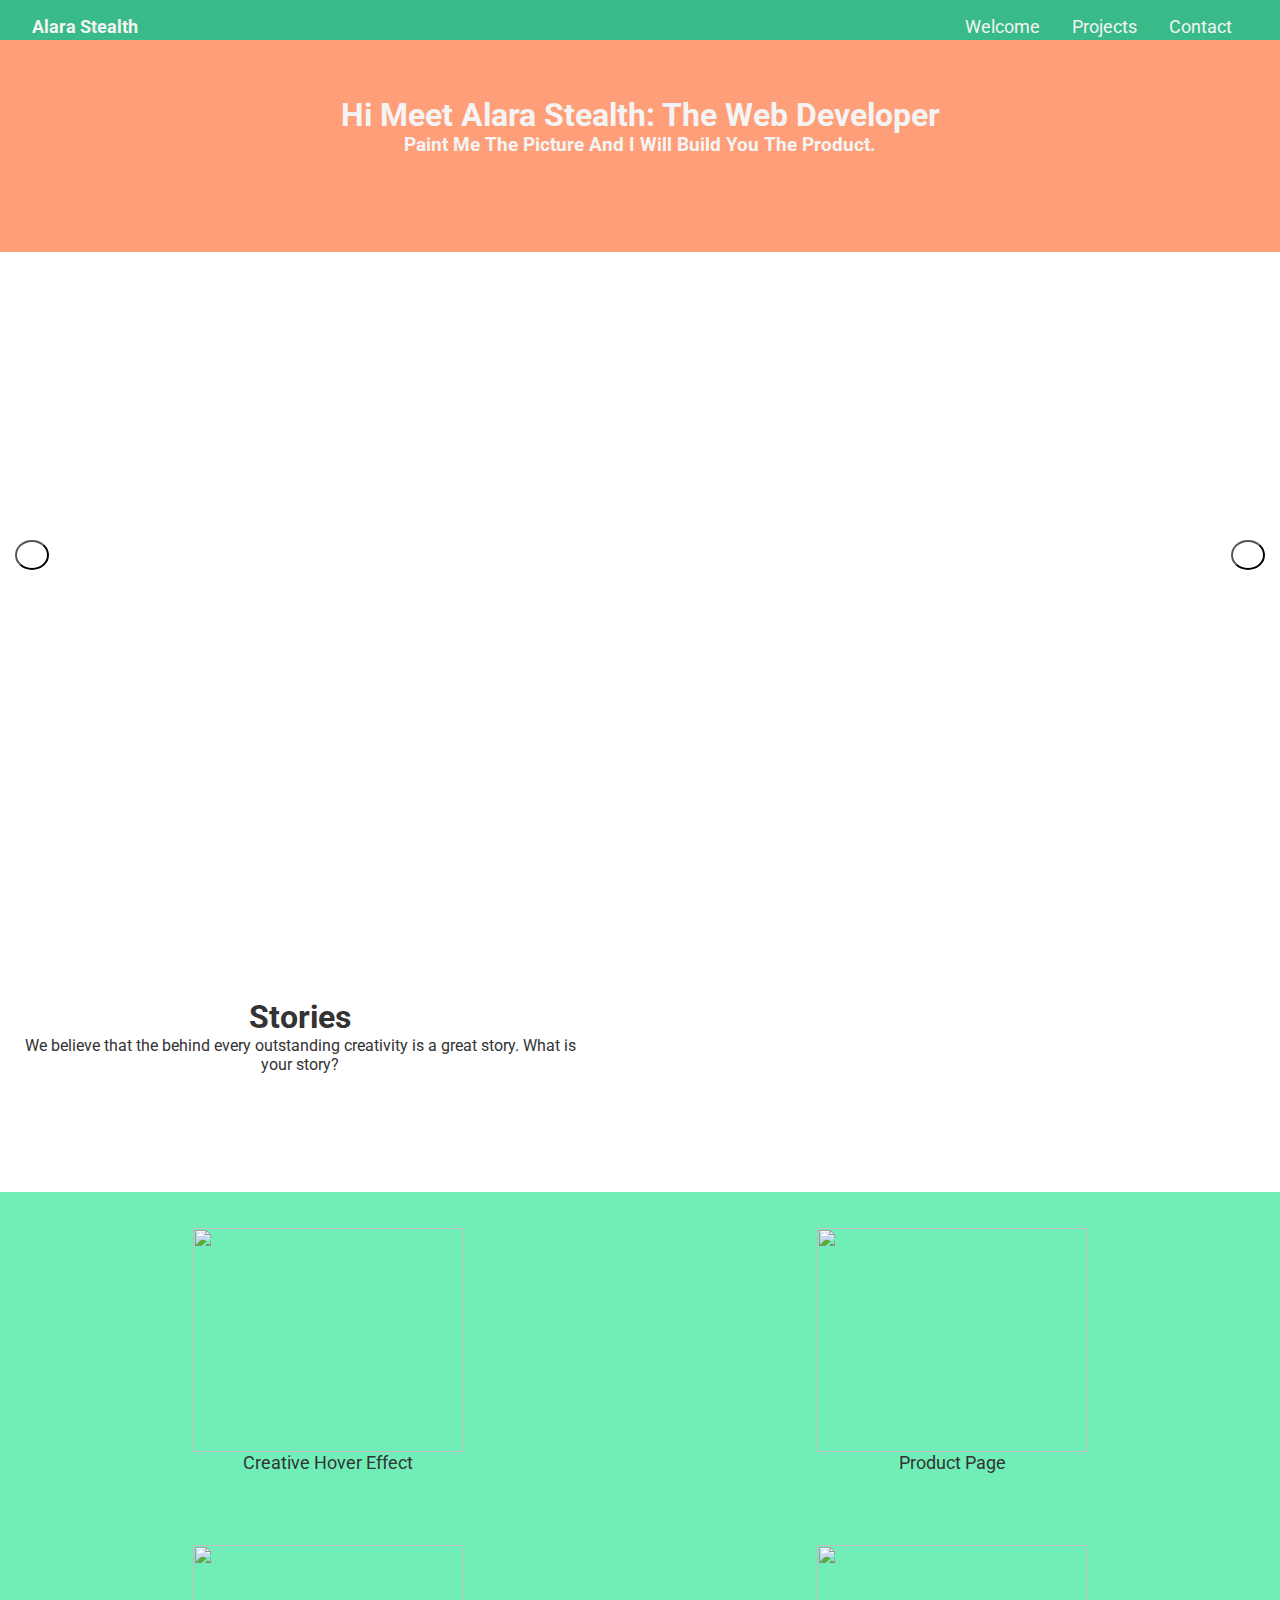
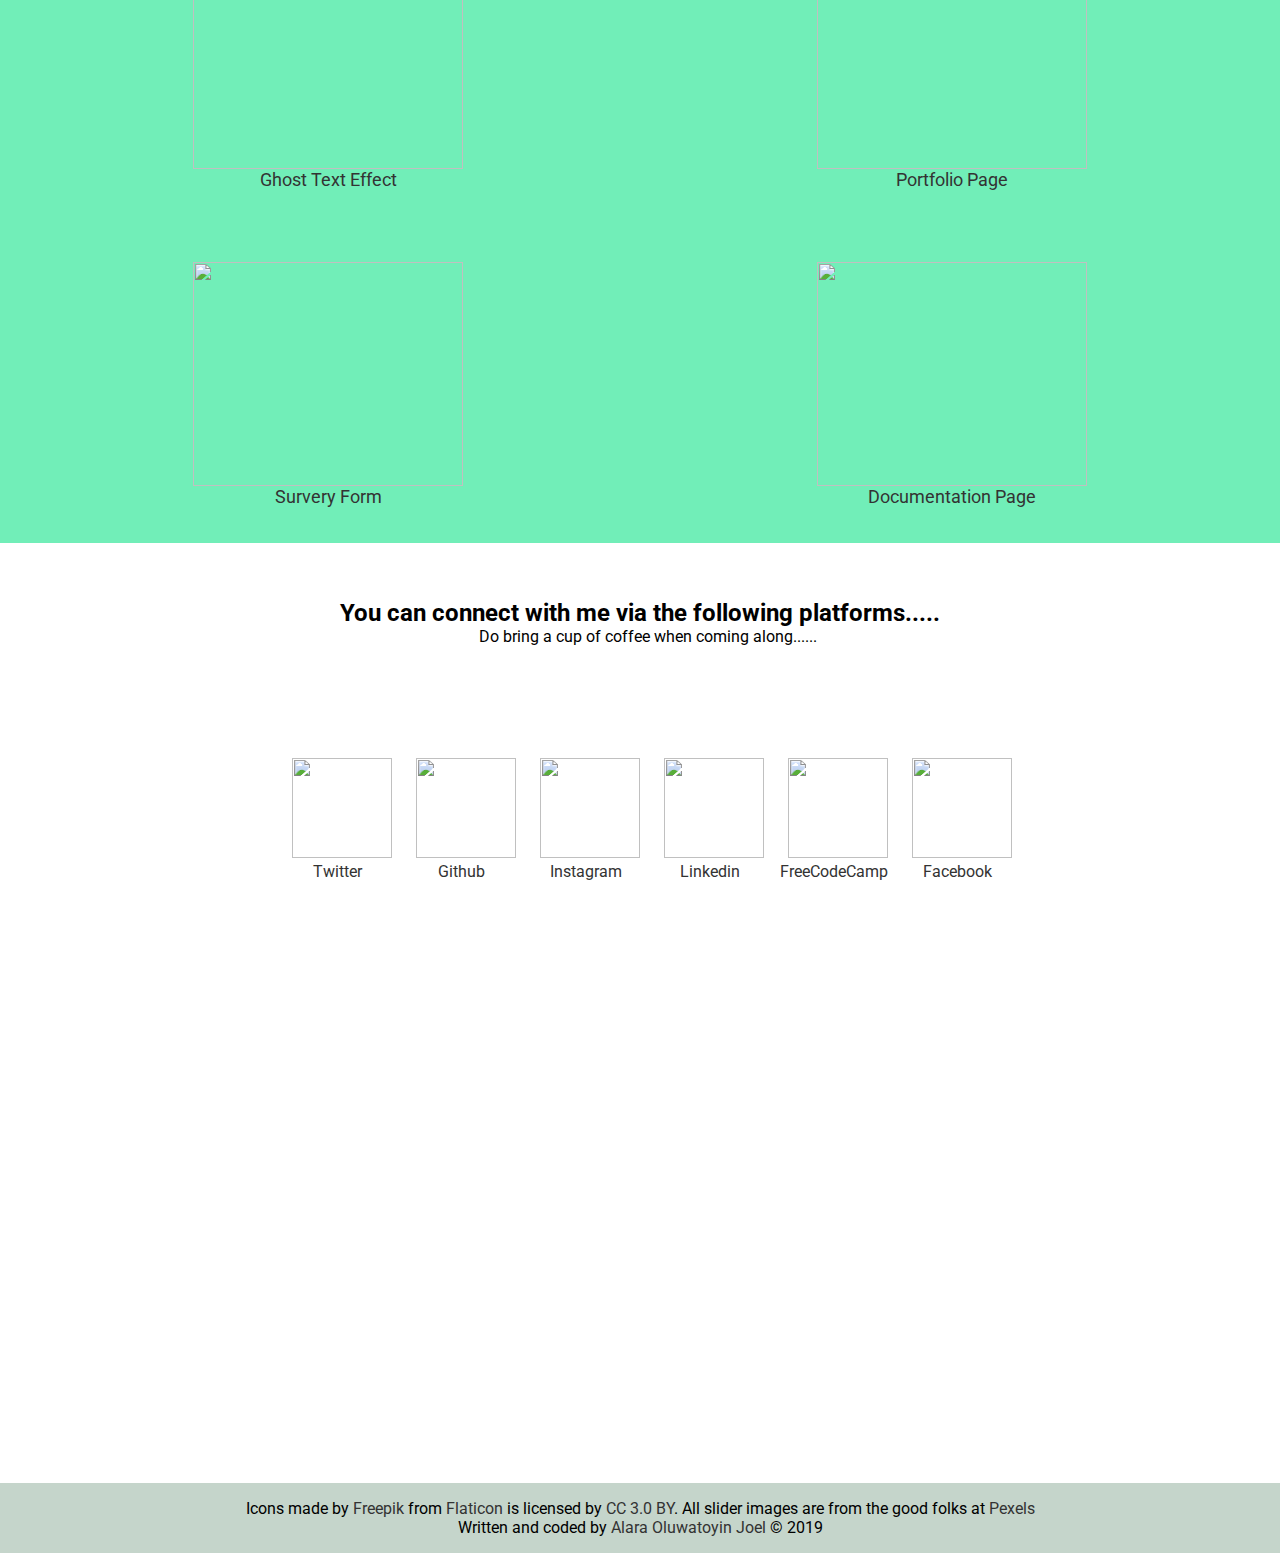
==== commit b6c1ad00: "Add files via upload" ====
--- a/index.html
+++ b/index.html
@@ -1,4 +1,3 @@
-<!DOCTYPE html>
 <html lang="en">
 
 <head>
@@ -9,58 +8,61 @@
     <link rel="stylesheet" href="style.css">
     <link rel="stylesheet" href="https://use.fontawesome.com/releases/v5.8.1/css/all.css"
         integrity="sha384-50oBUHEmvpQ+1lW4y57PTFmhCaXp0ML5d60M1M7uH2+nqUivzIebhndOJK28anvf" crossorigin="anonymous">
+    <script src="https://cdn.freecodecamp.org/testable-projects-fcc/v1/bundle.js"></script>
 </head>
 
 <body>
-    <nav id="navbar" class="nav">
-        <h4 id="navlogo">Alara Stealth</h4>
-        <ul>
-            <li><a href="#welcome" class="nav-link">welcome</a></li>
-            <li><a href="#projects" class="nav-link">projects</a></li>
-            <li><a href="#social" class="nav-link">contacts</a></li>
+    <nav class="nav">
+
+        <span id="nav-logo">
+            <h4>Alara Stealth</h4>
+        </span>
+        <ul class="nav-menu" id="navbar">
+            <li><a href="#welcome-section" class="nav-link">Welcome</a></li>
+            <li><a href="#projects" class="nav-link">Projects</a></li>
+            <li><a href="#social" class="nav-link">Contact</a></li>
         </ul>
     </nav>
     <main class="container">
-        <div class="show">
-            <h1>meet alara stealth: the web developer </h1>
-            <h4>paint me the picture, and i will build you the product.</h4>
+        <div class="show-case">
+            <h1>hi meet alara stealth: the web developer </h1>
+            <h3>paint me the picture and i will build you the product.</h3>
         </div>
 
-        <section id="welcome" class="slider">
+        <section class="slider" id="welcome-section">
 
             <div class="slide current">
                 <div class="content">
-                    <h3>one</h3>
-                    <p>Lorem ipsum dolor, sit amet consectetur adipisicing elit. Facilis dolor ipsa aperiam velit at
-                        aliquam.</p>
+                    <h1>Stories</h1>
+                    <p>We believe that the behind every outstanding creativity is a great story. What is your story?</p>
                 </div>
             </div>
             <div class="slide">
                 <div class="content">
-                    <h3>Two</h3>
-                    <p>Lorem ipsum dolor, sit amet consectetur adipisicing elit. Facilis dolor ipsa aperiam velit at
-                        aliquam.</p>
+                    <h1>Details</h1>
+                    <p>We always stay handy with our writing materials, because most ground-breaking ideas come when we
+                        are chity chatting.</p>
                 </div>
             </div>
             <div class="slide">
                 <div class="content">
-                    <h3>Three</h3>
-                    <p>Lorem ipsum dolor, sit amet consectetur adipisicing elit. Facilis dolor ipsa aperiam velit at
-                        aliquam.</p>
+                    <h1>Boldness</h1>
+                    <p>We are never afraid to take on mammoth and herculian tasks. So don't worry about how, give us the
+                        what. </p>
                 </div>
             </div>
             <div class="slide">
                 <div class="content">
-                    <h3>Four</h3>
-                    <p>Lorem ipsum dolor, sit amet consectetur adipisicing elit. Facilis dolor ipsa aperiam velit at
-                        aliquam.</p>
+                    <h1>Time</h1>
+                    <p>We don't believe in deadlines, but in lifelines, hence we are always on time. Definitely with a
+                        touch of coffee.</p>
                 </div>
             </div>
             <div class="slide">
                 <div class="content">
-                    <h3>Five</h3>
-                    <p>Lorem ipsum dolor, sit amet consectetur adipisicing elit. Facilis dolor ipsa aperiam velit at
-                        aliquam.</p>
+                    <h1>Learning</h1>
+                    <p>Every finished project leaves a plethora of knowledge, we strive to always use a lessons learned
+                        approach. Hence our next is always better.</p>
                 </div>
             </div>
 
@@ -77,99 +79,111 @@
 
 
 
-        <section id="projects">
+        <section class="works  margin-top">
+            <span class="space-out" id="projects"></span>
             <div class="project-ctn">
-                <a href="" class="project-tile">
+                <a href="https://codepen.io/alara_joel_stealth/full/YMPpay" class="project-tile" target="blank">
 
                     <img
                         src="https://res.cloudinary.com/stealthman22/image/upload/v1555206187/creative_hover_effect.png">
-                    <p>lorem</p>
+                    <p>Creative Hover Effect</p>
                 </a>
 
 
 
-                <a href="" class="project-tile">
+                <a href="https://codepen.io/alara_joel_stealth/full/zmQrya" class="project-tile" target="blank">
 
                     <img src="https://res.cloudinary.com/stealthman22/image/upload/v1555206189/gamers.png">
-                    <p>lorem</p>
+                    <p>Product Page</p>
                 </a>
             </div>
 
             <div class="project-ctn">
-                <a href="" class="project-tile">
+                <a href="https://codepen.io/alara_joel_stealth/full/eomNzK" class="project-tile" target="blank">
 
                     <img src="https://res.cloudinary.com/stealthman22/image/upload/v1555206188/ghost_text.png">
-                    <p>lorem</p>
+                    <p>Ghost Text Effect</p>
                 </a>
-                <a href="" class="project-tile">
+                <a href="https://codepen.io/alara_joel_stealth/full/PeZvNK" class="project-tile" target="blank">
 
                     <img src="https://res.cloudinary.com/stealthman22/image/upload/v1555206198/portfolio.png">
-                    <p>lorem</p>
+                    <p>Portfolio Page</p>
                 </a>
             </div>
 
             <div class="project-ctn">
-                <a href="" class="project-tile">
+                <a href="https://codepen.io/alara_joel_stealth/full/MBMMxe" class="project-tile" target="blank">
 
-                    <img src="https://res.cloudinary.com/stealthman22/image/upload/v1555776464/Tribute_page.png">
-                    <p>lorem</p>
+                    <img src="https://res.cloudinary.com/stealthman22/image/upload/v1555928410/survey_form.png">
+                    <p>Survery Form</p>
                 </a>
-                <a href="" class="project-tile">
+                <a href="https://codepen.io/alara_joel_stealth/full/moxQjO" class="project-tile" target="blank">
                     <img src="https://res.cloudinary.com/stealthman22/image/upload/v1555206190/tech_doc_page.png">
-                    <p>lorem</p>
+                    <p>Documentation Page</p>
                 </a>
             </div>
         </section>
 
 
-        <div class="social" id="social">
+        <div class="social-btn margin-top" <span class="space-out" id="social"></span>
+            <h2>You can connect with me via the following platforms.....</h2>
+            <p>Do bring a cup of coffee when coming along......</p>
 
-            <h2>You can connect with me via the following platforms.....</h2>
-            <p>Do bring a cup of coffee when coming along</p>
             <ul>
                 <li>
-                    <a href="" class="social-btn">
+                    <a href="https://twitter.com/alara_joel" target="blank" class="social-btn">
                         <img src="https://res.cloudinary.com/stealthman22/image/upload/v1555720563/twitter.svg">
+                        <p>Twitter</p>
                     </a>
                 </li>
                 <li>
-                    <a href="" class="social-btn">
+                    <a href="https://github.com/stealthman22" class="social-btn" target="blank">
                         <img src="https://res.cloudinary.com/stealthman22/image/upload/v1555720562/github.svg">
+                        <p>Github</p>
                     </a>
                 </li>
                 <li>
-                    <a href="" class="social-btn">
+                    <a href="https://www.instagram.com/alara_joel_stealth/" class="social-btn" target="blank">
                         <img src="https://res.cloudinary.com/stealthman22/image/upload/v1555720562/instagram.svg">
+                        <p>Instagram</p>
                     </a>
                 </li>
                 <li>
-                    <a href="" class="social-btn">
+                    <a href="https://www.linkedin.com/in/alara-joel-b16865b6/" class="social-btn" target="blank">
                         <img src="https://res.cloudinary.com/stealthman22/image/upload/v1555720562/linkedin.svg">
+                        <p>Linkedin</p>
                     </a>
                 </li>
                 <li>
-                    <a href="" class="social-btn">
+                    <a href="https://www.freecodecamp.org/alara_joel_stealth" class="social-btn" target="blank"
+                        id="profile-link">
                         <img
                             src="https://res.cloudinary.com/stealthman22/image/upload/v1555720562/free-code-camp-logo.svg">
+                        <p>FreeCodeCamp</p>
                     </a>
                 </li>
                 <li>
-                    <a href="" class="social-btn">
+                    <a href="https://www.facebook.com/alaratj" class="social-btn" target="blank">
                         <img src="https://res.cloudinary.com/stealthman22/image/upload/v1555720561/facebook.svg">
+                        <p>Facebook</p>
                     </a>
                 </li>
             </ul>
         </div>
         <footer>
             <div class="footer">
-                Lorem ipsum dolor sit amet consectetur adipisicing elit. Modi nemo provident quae, unde commodi
-                illum id
-                deleniti asperiores, animi aliquid facere doloribus numquam maxime, totam expedita.
+                <p>Icons made by <a href="https://www.freepik.com/" title="Freepik">Freepik</a> from <a
+                        href="https://www.flaticon.com/" title="Flaticon" target="blank">Flaticon</a> is licensed by <a
+                        href="http://creativecommons.org/licenses/by/3.0/" title="Creative Commons BY 3.0"
+                        target="_blank">CC 3.0 BY</a>. All slider images are from the good folks at <a href="pexels.com"
+                        target="blank"> Pexels</a></p>
+                <p>Written and coded by <a href="https://codepen.io/alara_joel_stealth/" target="blank"> Alara
+                        Oluwatoyin Joel </a> &#x00A9; 2019 </p>
             </div>
         </footer>
-
     </main>
 </body>
-<script src="main.js"></script>
+<script src="main.js">
+</script>
 
 </html>--- a/style.css
+++ b/style.css
@@ -1,4 +1,15 @@
 @import url('https://fonts.googleapis.com/css?family=Roboto');
+
+
+:root {
+    --base: #71eeb8;
+    --base-dark: #38bb88;
+    --hl: #ff9f79;
+    --dark-hl: #c9764a;
+    --dark-bg: #c5d5cb;
+    --neut-drk: #f4f4f4;
+    --neut-lg: #fff;
+}
 
 * {
     box-sizing: border-box;
@@ -8,44 +19,83 @@
 
 html,
 body {
-
     font-size: 1rem;
     font-family: 'Roboto', sans-serif;
 }
 
+
 .nav {
+    background-color: var(--base-dark);
     display: flex;
-    height: 45px;
-    width: 100%;
-    border-bottom: 1px black solid;
-}
-
-.nav ul {
-
+    flex-wrap: wrap;
+    position: fixed;
+    height: 40px;
+    width: 100vw;
+    padding: 1rem 2rem;
+    font-size: 18px;
+    justify-content: space-between;
+    align-items: center;
+    z-index: 1;
+    color: #f4f4f4;
+}
+
+.nav-menu {
     display: flex;
     list-style-type: none;
-    width: 80%;
-    justify-content: flex-end;
-
-}
-
-
-.nav ul a {
+}
+
+
+.nav-menu a {
     text-decoration: none;
-    padding: 1em 0.2em 0.2em 2em;
+    padding: 1rem;
     align-self: flex-end;
+    color: #f4f4f4;
+
+}
+
+.nav-menu a:hover {
+    color: #333;
+    transition: all 0.4s ease-in-out;
+}
+
+@media (max-width: 544px) {
+    .nav {
+        flex-direction: column;
+        height: auto;
+    }
+
+
+
+    .nav-menu {
+
+        flex-direction: column;
+    }
+
+    .nav-menu li {
+        padding: 0.2rem;
+    }
 }
 
 .container {
     overflow: hidden;
 }
+
+.show-case {
+    text-align: center;
+    padding: 6rem;
+    text-transform: capitalize;
+    font-weight: 100;
+    background-color: var(--hl);
+    color: #f4f4f4;
+
+}
+
 
 .slider {
     position: relative;
     height: 100vh;
     width: 100vw;
     text-align: center;
-
 }
 
 .slide {
@@ -70,9 +120,9 @@
     left: -600px;
     width: 600px;
     opacity: 0;
-    /* background-color: rgba(255, 255, 255, 0.8); 
-    color: #333; */
-    padding: 20px;
+    background-color: rgba(255, 255, 255, 0.8);
+    color: #333;
+    padding: 0.5rem;
 }
 
 .slide .content h4 {
@@ -87,6 +137,25 @@
 
 }
 
+
+@media (max-width: 700px) {
+    .slide .content {
+        width: 100%;
+    }
+
+    .slider {
+        width: 100vw;
+        height: 100vh;
+    }
+
+    .slide {
+        width: 100%;
+        height: 90%;
+
+
+    }
+}
+
 .buttons {
     position: absolute;
     width: 100%;
@@ -107,17 +176,17 @@
 }
 
 .buttons button {
-    box-decoration-break: 2px solid #fff;
+
     background-color: transparent;
     color: #fff;
     cursor: pointer;
     padding: 13px 15px;
     border-radius: 50%;
-
-
     /* Removes the outline that can cover an element */
-    outline: hidden;
-}
+    outline: none;
+}
+
+
 
 .buttons button:hover {
     background-color: #fff;
@@ -125,77 +194,86 @@
     transition: all 0.4s ease-in-out;
 }
 
+@media (max-width: 367px) {
+    .buttons {
+        top: 100vh;
+    }
+}
 
 
 
 /* Background images */
 
 .slide:first-child {
-    background: url('./img/4k-wallpaper-beans-beverage-1749303.jpg') no-repeat center center/cover;
+    background: url('https://res.cloudinary.com/stealthman22/image/upload/v1555206450/4k-wallpaper-beans-beverage-1749303.jpg') no-repeat center center/cover;
 }
 
 .slide:nth-child(2) {
-    background: url('img/beverage-caffeine-coffee-1212842.jpg') no-repeat center center/cover;
+    background: url('https://res.cloudinary.com/stealthman22/image/upload/v1555206442/beverage-caffeine-coffee-1212842.jpg') no-repeat center center/cover;
 }
 
 .slide:nth-child(3) {
-    background: url('img/black-and-white-desk-electronics-265679.jpg') no-repeat center center/cover;
-}
+    background: url('https://res.cloudinary.com/stealthman22/image/upload/v1555074216/black-and-white-desk-electronics-265679.jpg') no-repeat center center/cover;
+}
+
 
 .slide:nth-child(4) {
-    background: url('img/coffee-computer-cup-114907.jpg') no-repeat center center/cover;
+    background: url('https://res.cloudinary.com/stealthman22/image/upload/v1555074208/coffee-computer-cup-114907.jpg') no-repeat center center/cover;
 }
 
 .slide:nth-child(5) {
-    background: url('img/design-development-electronics-326424.jpg') no-repeat center center/cover;
-}
-
-
-/* 
-@media (max-width: 800px) {
-    #welcome {
-        background-size: contain;
-
-    }
-
-     @media (max-width: 300px) {
-        #welcome {
-            background-image: none;
-        } 
-    }*/
-
+    background: url('https://res.cloudinary.com/stealthman22/image/upload/v1555074326/design-development-electronics-326424.jpg') no-repeat center center/cover;
+}
 
 
 
 .project-ctn {
+    background-color: var(--base);
     display: flex;
     flex-wrap: wrap;
     justify-content: space-around;
-
+    padding: 1rem;
 
 }
 
 .project-tile {
-    border: 2px black solid;
     margin: 20px 20px;
+    text-align: center;
+    font-size: 18px;
+    text-decoration: none;
 
 }
 
 .project-tile img {
-    height: 13em;
-    width: 16em;
-
-}
-
-
-.social {
-    height: 100vh;
-    width: 100vw;
+    height: 14rem;
+    width: 15em;
+}
+
+.project-tile p {
+    color: #333;
+}
+
+.project-tile p:hover {
+    color: var(--neut-lg);
+}
+
+
+@media (max-width: 300px) {
+    .project-tile img {
+        height: 200px;
+        width: 200px;
+    }
+}
+
+
+
+.social-btn {
     padding: 1rem;
-}
-
-
-.social ul {
+    text-align: center;
+
+}
+
+.social-btn ul {
     padding: 7rem 1rem;
     display: flex;
     list-style-type: none;
@@ -205,30 +283,75 @@
 }
 
 
-.social ul a {
+.social-btn ul a {
     padding: 1.5em;
-}
-
-.social img {
+    outline: 0;
+    text-decoration: none;
+    color: #333;
+}
+
+.social-btn a:hover {
+    color: var(--dark-hl);
+    transition: all 0.4s ease-in-out;
+}
+
+.social-btn p {
+    margin-left: 15px;
+}
+
+.social-btn img {
     height: 100px;
     width: 100px;
 }
 
 @media (max-width: 400px) {
-    .social ul {
-        padding: 1.2rem;
+
+    .social-btn ul {
         flex-direction: column;
         align-items: center;
-    }
-
-    .social img {
+        justify-content: center;
+    }
+
+    .social-btn img {
         height: 80px;
         width: 80px;
     }
 
 }
 
-
-.small-footer {
-    height: 20vh
+@media (min-width: 1000px) {
+    .social-btn {
+        width: 100vw;
+        height: 100vh
+    }
+}
+
+
+
+.footer {
+    background-color: var(--dark-bg);
+    padding: 1rem;
+    text-align: center;
+}
+
+.footer a {
+    text-decoration: none;
+    color: #333;
+    transition: all 0.2s ease-in-out;
+}
+
+.footer a:hover {
+    background-color: var(--hl);
+}
+
+/* Hack for navbar jumping rightly */
+.space-out {
+    position: absolute;
+    margin-top: -80px;
+}
+
+
+
+.margin-top {
+    margin-top: 40px;
 }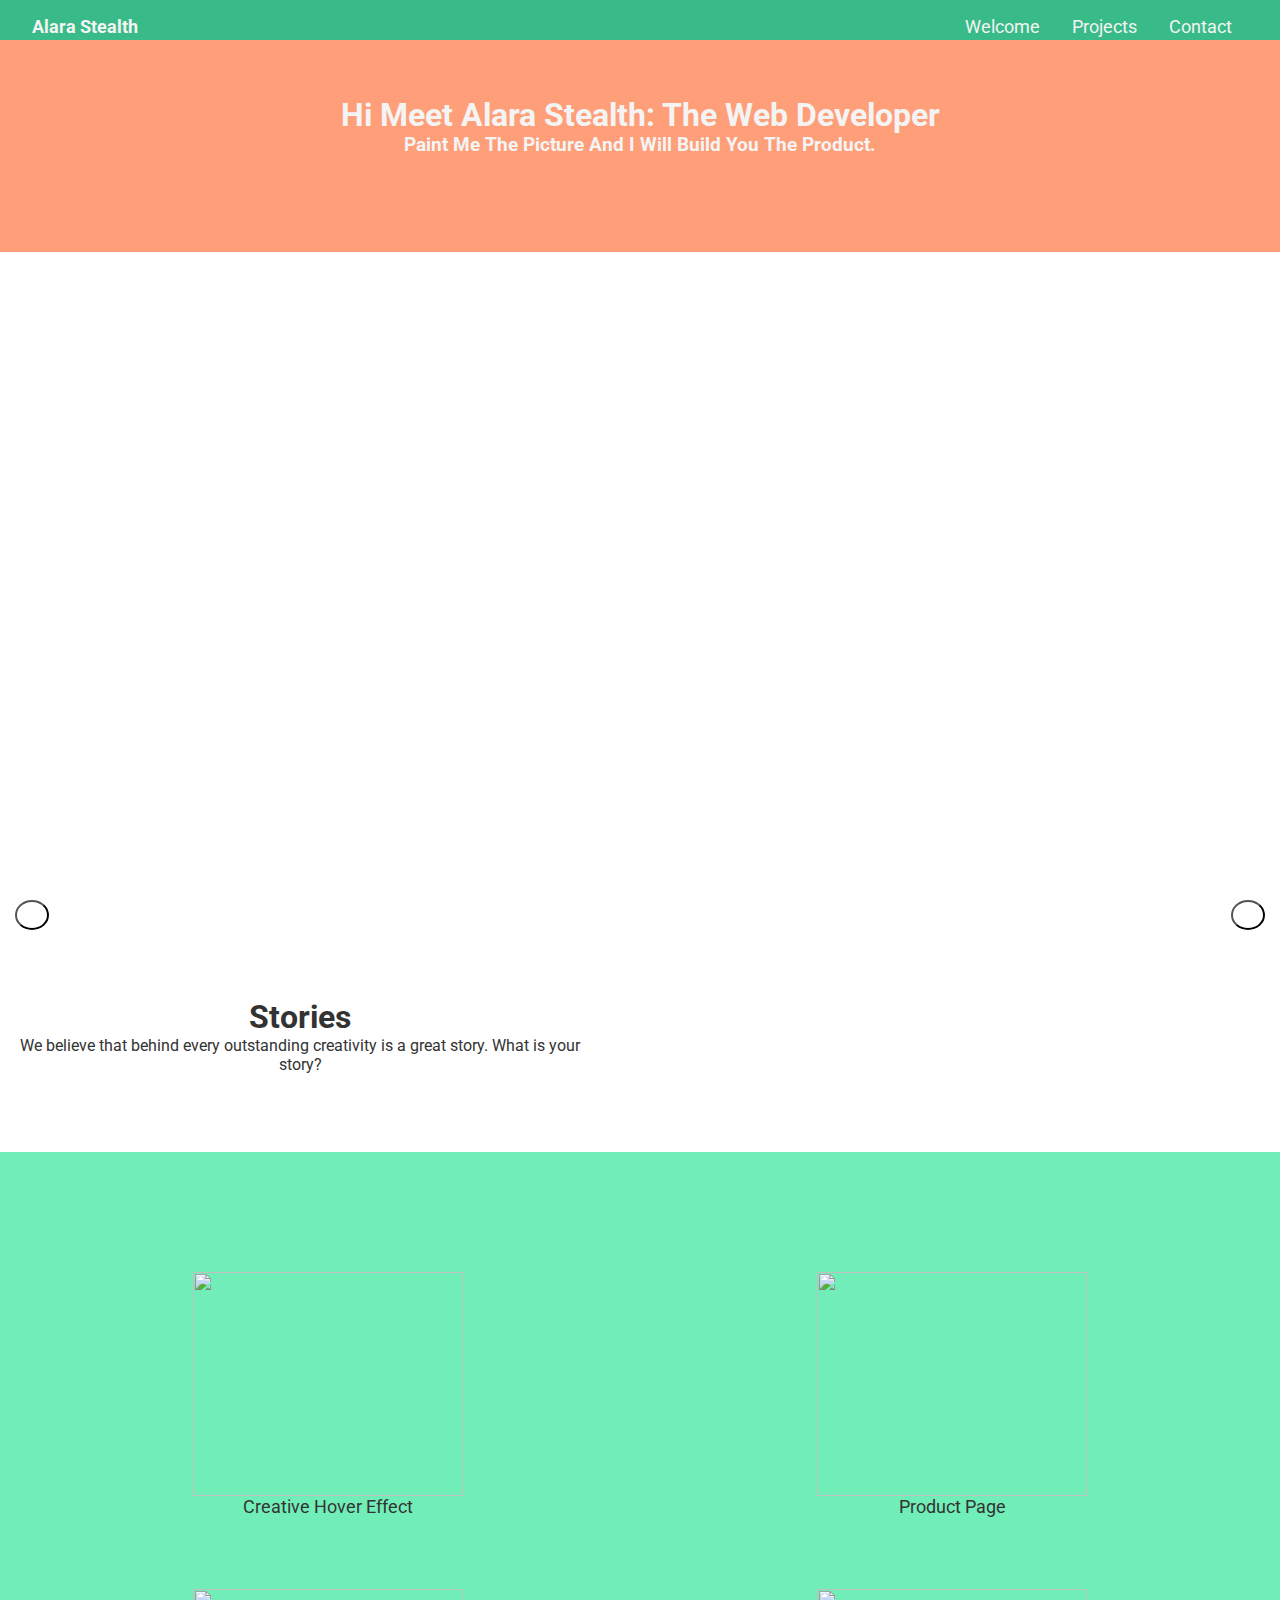
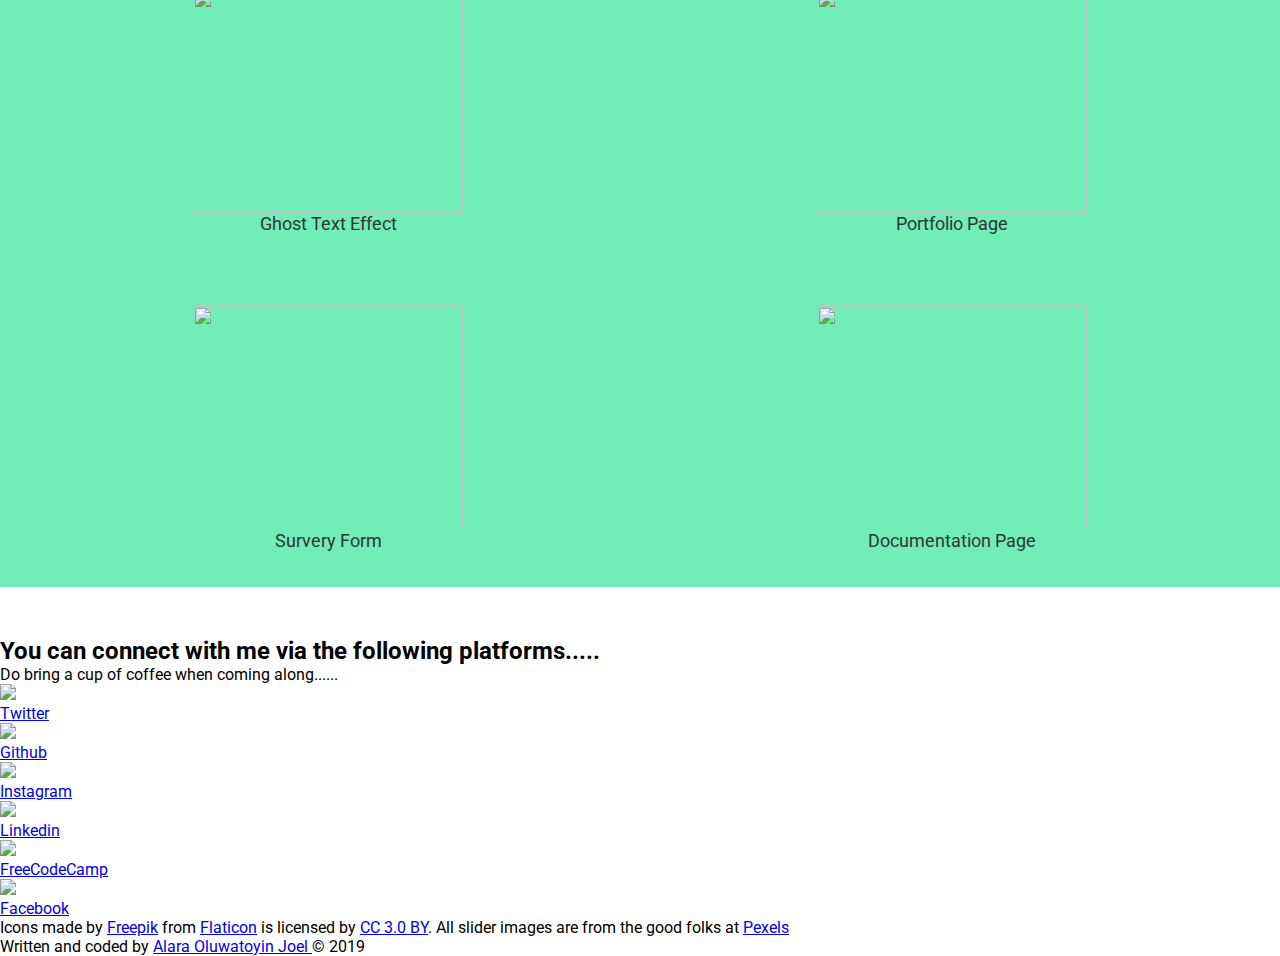
==== commit c4f5ea54: "Add files via upload" ====
--- a/index.html
+++ b/index.html
@@ -34,13 +34,13 @@
             <div class="slide current">
                 <div class="content">
                     <h1>Stories</h1>
-                    <p>We believe that the behind every outstanding creativity is a great story. What is your story?</p>
+                    <p>We believe that behind every outstanding creativity is a great story. What is your story?</p>
                 </div>
             </div>
             <div class="slide">
                 <div class="content">
                     <h1>Details</h1>
-                    <p>We always stay handy with our writing materials, because most ground-breaking ideas come when we
+                    <p>We keep our writing materials handy because most ground-breaking ideas come when we
                         are chity chatting.</p>
                 </div>
             </div>
@@ -55,7 +55,7 @@
                 <div class="content">
                     <h1>Time</h1>
                     <p>We don't believe in deadlines, but in lifelines, hence we are always on time. Definitely with a
-                        touch of coffee.</p>
+                        gulp of coffee.</p>
                 </div>
             </div>
             <div class="slide">
@@ -79,9 +79,8 @@
 
 
 
-        <section class="works  margin-top">
-            <span class="space-out" id="projects"></span>
-            <div class="project-ctn">
+        <section id="projects">
+            <div class="project-ctn" id="project-ctn1">
                 <a href="https://codepen.io/alara_joel_stealth/full/YMPpay" class="project-tile" target="blank">
 
                     <img
@@ -124,52 +123,53 @@
             </div>
         </section>
 
+        <section id="social" class="social-ctn">
+            <div class="social-btn">
+                <h2>You can connect with me via the following platforms.....</h2>
+                <p>Do bring a cup of coffee when coming along......</p>
 
-        <div class="social-btn margin-top" <span class="space-out" id="social"></span>
-            <h2>You can connect with me via the following platforms.....</h2>
-            <p>Do bring a cup of coffee when coming along......</p>
-
-            <ul>
-                <li>
-                    <a href="https://twitter.com/alara_joel" target="blank" class="social-btn">
-                        <img src="https://res.cloudinary.com/stealthman22/image/upload/v1555720563/twitter.svg">
-                        <p>Twitter</p>
-                    </a>
-                </li>
-                <li>
-                    <a href="https://github.com/stealthman22" class="social-btn" target="blank">
-                        <img src="https://res.cloudinary.com/stealthman22/image/upload/v1555720562/github.svg">
-                        <p>Github</p>
-                    </a>
-                </li>
-                <li>
-                    <a href="https://www.instagram.com/alara_joel_stealth/" class="social-btn" target="blank">
-                        <img src="https://res.cloudinary.com/stealthman22/image/upload/v1555720562/instagram.svg">
-                        <p>Instagram</p>
-                    </a>
-                </li>
-                <li>
-                    <a href="https://www.linkedin.com/in/alara-joel-b16865b6/" class="social-btn" target="blank">
-                        <img src="https://res.cloudinary.com/stealthman22/image/upload/v1555720562/linkedin.svg">
-                        <p>Linkedin</p>
-                    </a>
-                </li>
-                <li>
-                    <a href="https://www.freecodecamp.org/alara_joel_stealth" class="social-btn" target="blank"
-                        id="profile-link">
-                        <img
-                            src="https://res.cloudinary.com/stealthman22/image/upload/v1555720562/free-code-camp-logo.svg">
-                        <p>FreeCodeCamp</p>
-                    </a>
-                </li>
-                <li>
-                    <a href="https://www.facebook.com/alaratj" class="social-btn" target="blank">
-                        <img src="https://res.cloudinary.com/stealthman22/image/upload/v1555720561/facebook.svg">
-                        <p>Facebook</p>
-                    </a>
-                </li>
-            </ul>
-        </div>
+                <ul>
+                    <li>
+                        <a href="https://twitter.com/alara_joel" target="blank" class="social-btn">
+                            <img src="https://res.cloudinary.com/stealthman22/image/upload/v1555720563/twitter.svg">
+                            <p>Twitter</p>
+                        </a>
+                    </li>
+                    <li>
+                        <a href="https://github.com/stealthman22" class="social-btn" target="blank">
+                            <img src="https://res.cloudinary.com/stealthman22/image/upload/v1555720562/github.svg">
+                            <p>Github</p>
+                        </a>
+                    </li>
+                    <li>
+                        <a href="https://www.instagram.com/alara_joel_stealth/" class="social-btn" target="blank">
+                            <img src="https://res.cloudinary.com/stealthman22/image/upload/v1555720562/instagram.svg">
+                            <p>Instagram</p>
+                        </a>
+                    </li>
+                    <li>
+                        <a href="https://www.linkedin.com/in/alara-joel-b16865b6/" class="social-btn" target="blank">
+                            <img src="https://res.cloudinary.com/stealthman22/image/upload/v1555720562/linkedin.svg">
+                            <p>Linkedin</p>
+                        </a>
+                    </li>
+                    <li>
+                        <a href="https://www.freecodecamp.org/alara_joel_stealth" class="social-btn" target="blank"
+                            id="profile-link">
+                            <img
+                                src="https://res.cloudinary.com/stealthman22/image/upload/v1555720562/free-code-camp-logo.svg">
+                            <p>FreeCodeCamp</p>
+                        </a>
+                    </li>
+                    <li>
+                        <a href="https://www.facebook.com/alaratj" class="social-btn" target="blank">
+                            <img src="https://res.cloudinary.com/stealthman22/image/upload/v1555720561/facebook.svg">
+                            <p>Facebook</p>
+                        </a>
+                    </li>
+                </ul>
+            </div>
+        </section>
         <footer>
             <div class="footer">
                 <p>Icons made by <a href="https://www.freepik.com/" title="Freepik">Freepik</a> from <a
--- a/style.css
+++ b/style.css
@@ -87,7 +87,12 @@
     font-weight: 100;
     background-color: var(--hl);
     color: #f4f4f4;
-
+}
+
+@media (max-width: 544px) {
+    .show-case {
+        margin-top: 50px;
+    }
 }
 
 
@@ -150,7 +155,7 @@
 
     .slide {
         width: 100%;
-        height: 90%;
+        height: 100%;
 
 
     }
@@ -159,7 +164,7 @@
 .buttons {
     position: absolute;
     width: 100%;
-    top: 60vh
+    top: 100vh
 }
 
 .buttons button#next {
@@ -186,8 +191,6 @@
     outline: none;
 }
 
-
-
 .buttons button:hover {
     background-color: #fff;
     color: #333;
@@ -198,6 +201,14 @@
     .buttons {
         top: 100vh;
     }
+
+    .buttons button#prev {
+        top: 100%;
+    }
+
+    .buttons button#next {
+        top: 100%;
+    }
 }
 
 
@@ -225,7 +236,25 @@
     background: url('https://res.cloudinary.com/stealthman22/image/upload/v1555074326/design-development-electronics-326424.jpg') no-repeat center center/cover;
 }
 
-
+/* .project-wrapper {
+    padding-top: 50px;
+}
+
+@media(max-width: 600px) {
+    .project-wrapper {
+        padding-top: 150px;
+    }
+} */
+
+#project-ctn1 {
+    padding-top: 100px;
+}
+
+@media (max-width: 544px) {
+    #project-ctn1 {
+        padding-top: 150px;
+    }
+}
 
 .project-ctn {
     background-color: var(--base);
@@ -265,93 +294,94 @@
     }
 }
 
-
-
-.social-btn {
-    padding: 1rem;
-    text-align: center;
-
-}
-
-.social-btn ul {
-    padding: 7rem 1rem;
-    display: flex;
-    list-style-type: none;
-    flex-wrap: wrap;
-    justify-content: center;
-
-}
-
-
-.social-btn ul a {
-    padding: 1.5em;
-    outline: 0;
-    text-decoration: none;
-    color: #333;
-}
-
-.social-btn a:hover {
-    color: var(--dark-hl);
-    transition: all 0.4s ease-in-out;
-}
-
-.social-btn p {
-    margin-left: 15px;
-}
-
-.social-btn img {
-    height: 100px;
-    width: 100px;
-}
-
-@media (max-width: 400px) {
+.social-ctn {
+    padding-top: 50px;
+}
+
+@media (max-width: 544px) {
+    .social-ctn {
+        padding-top: 150px;
+    }
+
+
+    .social-btn {
+        padding: 1rem;
+        text-align: center;
+
+    }
 
     .social-btn ul {
-        flex-direction: column;
-        align-items: center;
+        padding: 7rem 1rem;
+        display: flex;
+        list-style-type: none;
+        flex-wrap: wrap;
         justify-content: center;
+
+    }
+
+
+    .social-btn ul a {
+        padding: 1.5em;
+        outline: 0;
+        text-decoration: none;
+        color: #333;
+    }
+
+    .social-btn a:hover {
+        color: var(--dark-hl);
+        transition: all 0.4s ease-in-out;
+    }
+
+    .social-btn p {
+        margin-left: 15px;
     }
 
     .social-btn img {
-        height: 80px;
-        width: 80px;
-    }
-
-}
-
-@media (min-width: 1000px) {
-    .social-btn {
-        width: 100vw;
-        height: 100vh
-    }
-}
-
-
-
-.footer {
-    background-color: var(--dark-bg);
-    padding: 1rem;
-    text-align: center;
-}
-
-.footer a {
-    text-decoration: none;
-    color: #333;
-    transition: all 0.2s ease-in-out;
-}
-
-.footer a:hover {
-    background-color: var(--hl);
-}
-
-/* Hack for navbar jumping rightly */
-.space-out {
-    position: absolute;
-    margin-top: -80px;
-}
-
-
-
-.margin-top {
-    margin-top: 40px;
-}+        height: 100px;
+        width: 100px;
+    }
+
+    @media (max-width: 400px) {
+
+        .social-btn ul {
+            flex-direction: column;
+            align-items: center;
+            justify-content: center;
+        }
+
+        .social-btn img {
+            height: 80px;
+            width: 80px;
+        }
+
+    }
+
+    @media (min-width: 1000px) {
+        .social-btn {
+            width: 100vw;
+            height: 100vh
+        }
+    }
+
+
+
+    .footer {
+        background-color: var(--dark-bg);
+        padding: 1rem;
+        text-align: center;
+    }
+
+    .footer a {
+        text-decoration: none;
+        color: #333;
+        transition: all 0.2s ease-in-out;
+    }
+
+    .footer a:hover {
+        background-color: var(--hl);
+    }
+
+    /* Hack for navbar jumping rightly */
+    /* .space-out {
+    padding-top: 200px;
+} */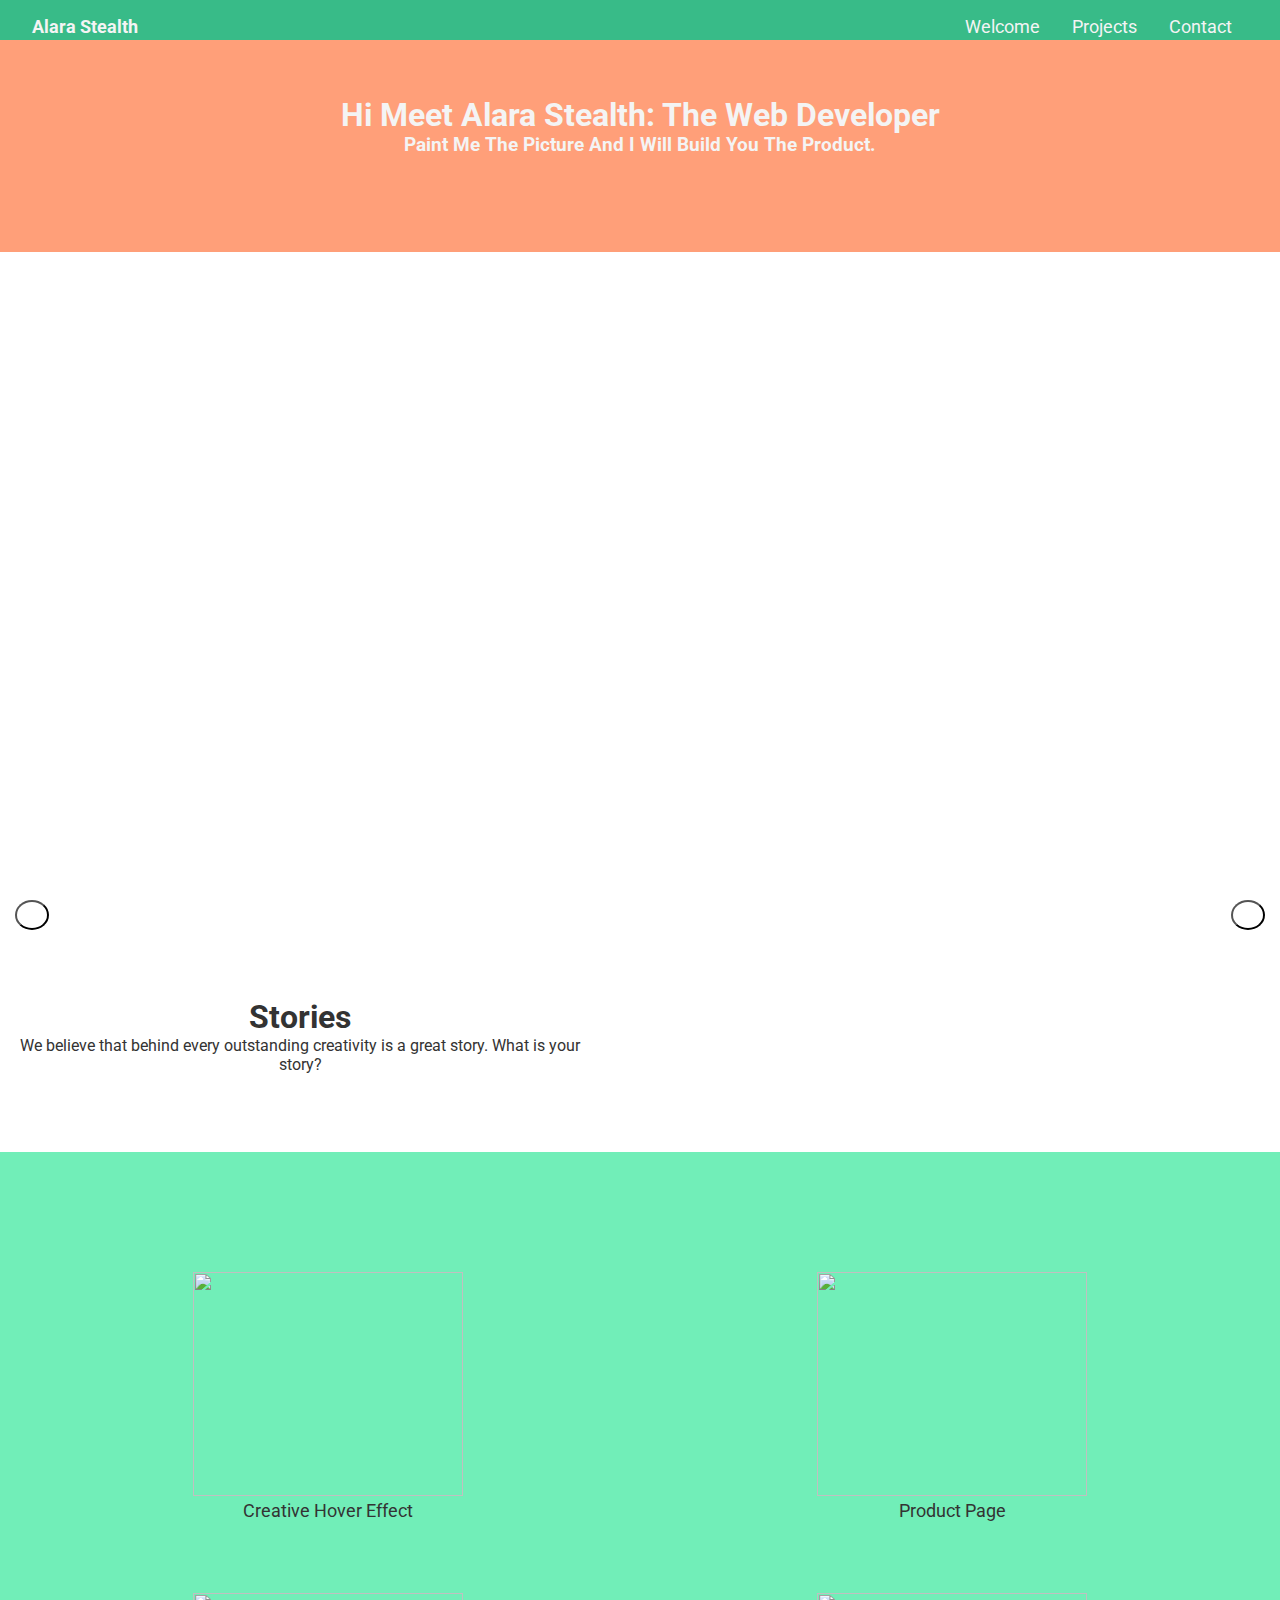
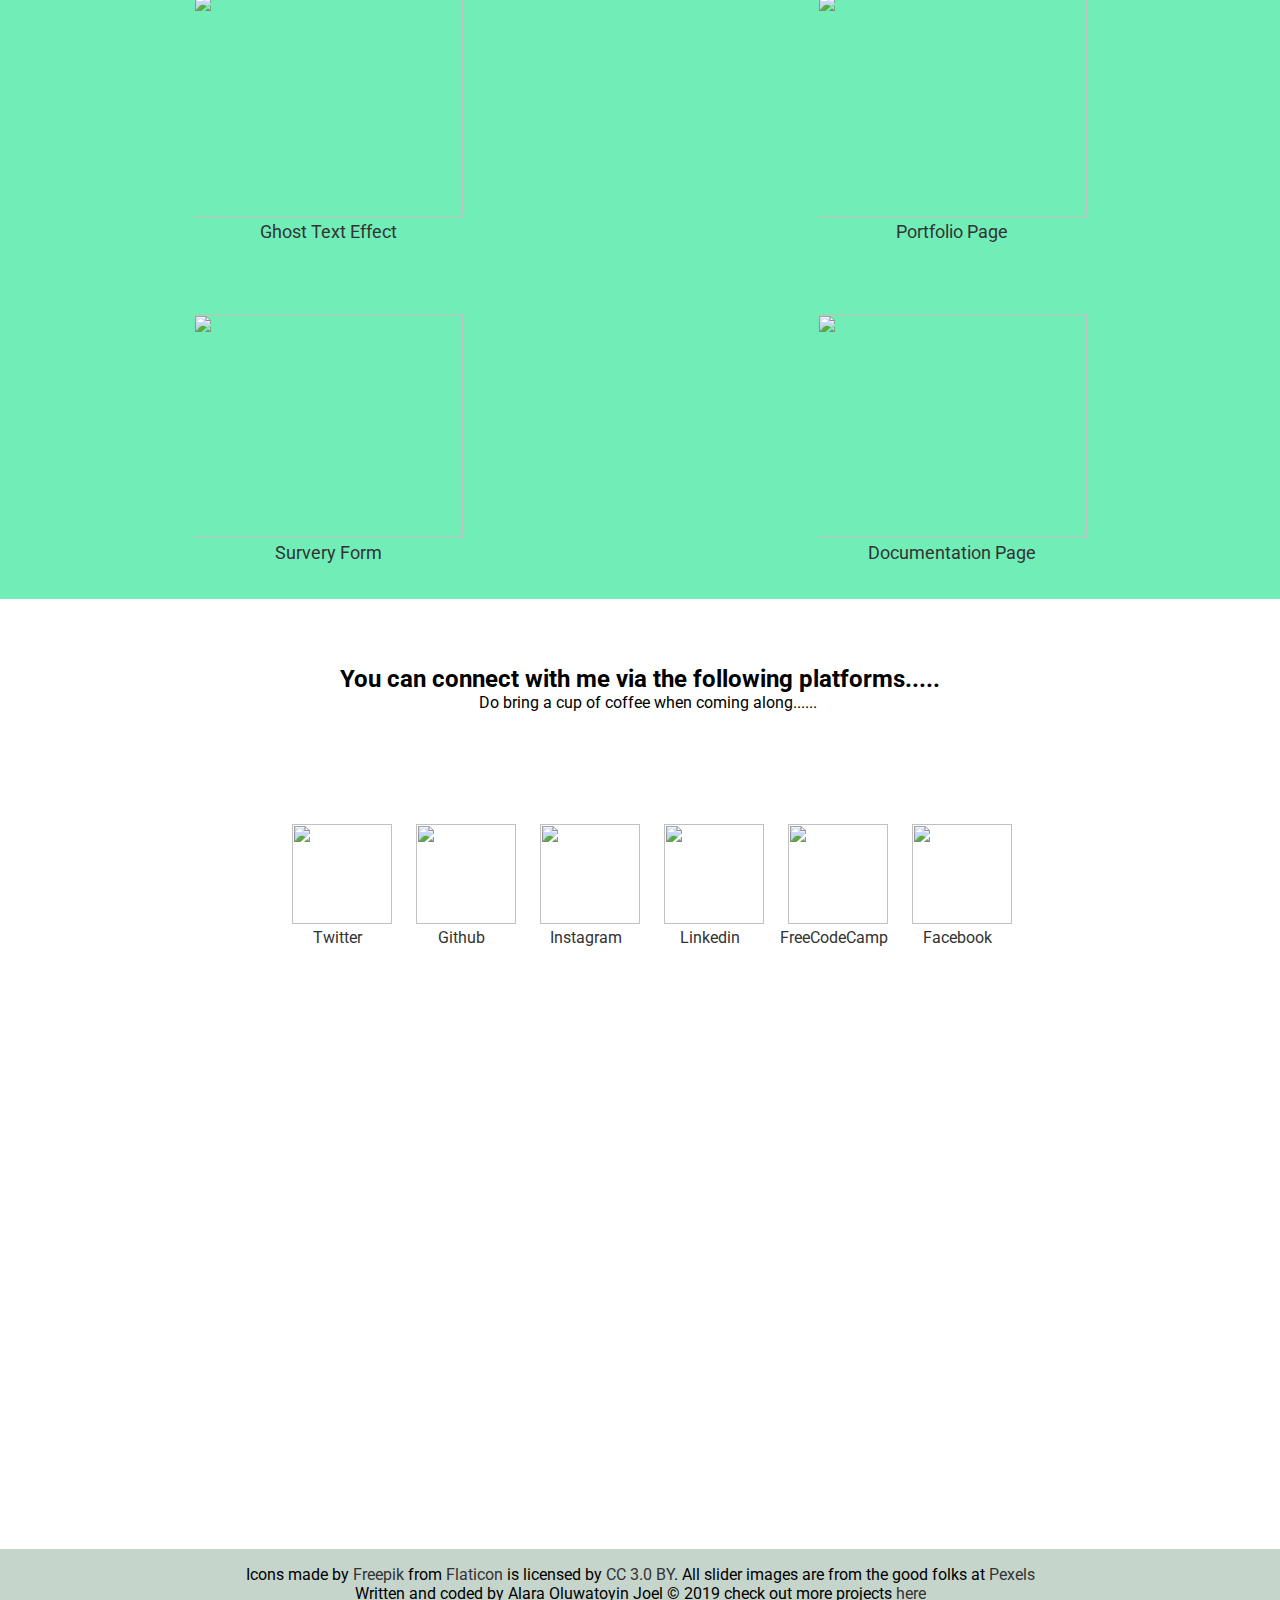
==== commit 839ec867: "Add files via upload" ====
--- a/index.html
+++ b/index.html
@@ -1,3 +1,5 @@
+<!DOCTYPE html>
+
 <html lang="en">
 
 <head>
@@ -12,176 +14,175 @@
 </head>
 
 <body>
-    <nav class="nav">
+    <nav id="navbar">
 
         <span id="nav-logo">
             <h4>Alara Stealth</h4>
         </span>
-        <ul class="nav-menu" id="navbar">
+        <ul class="nav-menu" id="nav">
             <li><a href="#welcome-section" class="nav-link">Welcome</a></li>
             <li><a href="#projects" class="nav-link">Projects</a></li>
             <li><a href="#social" class="nav-link">Contact</a></li>
         </ul>
     </nav>
-    <main class="container">
-        <div class="show-case">
-            <h1>hi meet alara stealth: the web developer </h1>
-            <h3>paint me the picture and i will build you the product.</h3>
+
+    <div class="show-case">
+        <h1>hi meet alara stealth: the web developer </h1>
+        <h3>paint me the picture and i will build you the product.</h3>
+    </div>
+
+    <section class="slider" id="welcome-section">
+
+        <div class="slide current">
+            <div class="content">
+                <h1>Stories</h1>
+                <p>We believe that behind every outstanding creativity is a great story. What is your story?</p>
+            </div>
+        </div>
+        <div class="slide">
+            <div class="content">
+                <h1>Details</h1>
+                <p>We keep our writing materials handy because most ground-breaking ideas come when we
+                    are chity chatting.</p>
+            </div>
+        </div>
+        <div class="slide">
+            <div class="content">
+                <h1>Boldness</h1>
+                <p>We are never afraid to take on mammoth and herculian tasks. So don't worry about how, give us the
+                    what. </p>
+            </div>
+        </div>
+        <div class="slide">
+            <div class="content">
+                <h1>Time</h1>
+                <p>We don't believe in deadlines, but in lifelines, hence we are always on time. Definitely with a
+                    gulp of coffee.</p>
+            </div>
+        </div>
+        <div class="slide">
+            <div class="content">
+                <h1>Learning</h1>
+                <p>Every finished project leaves a plethora of knowledge, we strive to always use a lessons learned
+                    approach. Hence our next is always better.</p>
+            </div>
         </div>
 
-        <section class="slider" id="welcome-section">
+    </section>
 
-            <div class="slide current">
-                <div class="content">
-                    <h1>Stories</h1>
-                    <p>We believe that behind every outstanding creativity is a great story. What is your story?</p>
-                </div>
-            </div>
-            <div class="slide">
-                <div class="content">
-                    <h1>Details</h1>
-                    <p>We keep our writing materials handy because most ground-breaking ideas come when we
-                        are chity chatting.</p>
-                </div>
-            </div>
-            <div class="slide">
-                <div class="content">
-                    <h1>Boldness</h1>
-                    <p>We are never afraid to take on mammoth and herculian tasks. So don't worry about how, give us the
-                        what. </p>
-                </div>
-            </div>
-            <div class="slide">
-                <div class="content">
-                    <h1>Time</h1>
-                    <p>We don't believe in deadlines, but in lifelines, hence we are always on time. Definitely with a
-                        gulp of coffee.</p>
-                </div>
-            </div>
-            <div class="slide">
-                <div class="content">
-                    <h1>Learning</h1>
-                    <p>Every finished project leaves a plethora of knowledge, we strive to always use a lessons learned
-                        approach. Hence our next is always better.</p>
-                </div>
-            </div>
-
-        </section>
-
-        <div class="buttons">
-            <button id="prev">
-                <i class="fas fa-arrow-left"></i>
-            </button>
-            <button id="next">
-                <i class="fas fa-arrow-right"></i>
-            </button>
-        </div>
+    <div class="buttons">
+        <button id="prev">
+            <i class="fas fa-arrow-left"></i>
+        </button>
+        <button id="next">
+            <i class="fas fa-arrow-right"></i>
+        </button>
+    </div>
 
 
 
-        <section id="projects">
-            <div class="project-ctn" id="project-ctn1">
-                <a href="https://codepen.io/alara_joel_stealth/full/YMPpay" class="project-tile" target="blank">
+    <section id="projects">
+        <div class="project-ctn" id="project-ctn1">
+            <a href="https://codepen.io/alara_joel_stealth/full/YMPpay" class="project-tile" target="blank">
 
-                    <img
-                        src="https://res.cloudinary.com/stealthman22/image/upload/v1555206187/creative_hover_effect.png">
-                    <p>Creative Hover Effect</p>
-                </a>
+                <img src="https://res.cloudinary.com/stealthman22/image/upload/v1555206187/creative_hover_effect.png">
+                <p>Creative Hover Effect</p>
+            </a>
 
 
 
-                <a href="https://codepen.io/alara_joel_stealth/full/zmQrya" class="project-tile" target="blank">
+            <a href="https://codepen.io/alara_joel_stealth/full/zmQrya" class="project-tile" target="blank">
 
-                    <img src="https://res.cloudinary.com/stealthman22/image/upload/v1555206189/gamers.png">
-                    <p>Product Page</p>
-                </a>
-            </div>
+                <img src="https://res.cloudinary.com/stealthman22/image/upload/v1555206189/gamers.png">
+                <p>Product Page</p>
+            </a>
+        </div>
 
-            <div class="project-ctn">
-                <a href="https://codepen.io/alara_joel_stealth/full/eomNzK" class="project-tile" target="blank">
+        <div class="project-ctn">
+            <a href="https://codepen.io/alara_joel_stealth/full/eomNzK" class="project-tile" target="blank">
 
-                    <img src="https://res.cloudinary.com/stealthman22/image/upload/v1555206188/ghost_text.png">
-                    <p>Ghost Text Effect</p>
-                </a>
-                <a href="https://codepen.io/alara_joel_stealth/full/PeZvNK" class="project-tile" target="blank">
+                <img src="https://res.cloudinary.com/stealthman22/image/upload/v1555206188/ghost_text.png">
+                <p>Ghost Text Effect</p>
+            </a>
+            <a href="https://codepen.io/alara_joel_stealth/full/PeZvNK" class="project-tile" target="blank">
 
-                    <img src="https://res.cloudinary.com/stealthman22/image/upload/v1555206198/portfolio.png">
-                    <p>Portfolio Page</p>
-                </a>
-            </div>
+                <img src="https://res.cloudinary.com/stealthman22/image/upload/v1555206198/portfolio.png">
+                <p>Portfolio Page</p>
+            </a>
+        </div>
 
-            <div class="project-ctn">
-                <a href="https://codepen.io/alara_joel_stealth/full/MBMMxe" class="project-tile" target="blank">
+        <div class="project-ctn">
+            <a href="https://codepen.io/alara_joel_stealth/full/MBMMxe" class="project-tile" target="blank">
 
-                    <img src="https://res.cloudinary.com/stealthman22/image/upload/v1555928410/survey_form.png">
-                    <p>Survery Form</p>
-                </a>
-                <a href="https://codepen.io/alara_joel_stealth/full/moxQjO" class="project-tile" target="blank">
-                    <img src="https://res.cloudinary.com/stealthman22/image/upload/v1555206190/tech_doc_page.png">
-                    <p>Documentation Page</p>
-                </a>
-            </div>
-        </section>
+                <img src="https://res.cloudinary.com/stealthman22/image/upload/v1555928410/survey_form.png">
+                <p>Survery Form</p>
+            </a>
+            <a href="https://codepen.io/alara_joel_stealth/full/moxQjO" class="project-tile" target="blank">
+                <img src="https://res.cloudinary.com/stealthman22/image/upload/v1555206190/tech_doc_page.png">
+                <p>Documentation Page</p>
+            </a>
+        </div>
+    </section>
 
-        <section id="social" class="social-ctn">
-            <div class="social-btn">
-                <h2>You can connect with me via the following platforms.....</h2>
-                <p>Do bring a cup of coffee when coming along......</p>
+    <section id="social" class="social-ctn">
+        <div class="social-btn">
+            <h2>You can connect with me via the following platforms.....</h2>
+            <p>Do bring a cup of coffee when coming along......</p>
 
-                <ul>
-                    <li>
-                        <a href="https://twitter.com/alara_joel" target="blank" class="social-btn">
-                            <img src="https://res.cloudinary.com/stealthman22/image/upload/v1555720563/twitter.svg">
-                            <p>Twitter</p>
-                        </a>
-                    </li>
-                    <li>
-                        <a href="https://github.com/stealthman22" class="social-btn" target="blank">
-                            <img src="https://res.cloudinary.com/stealthman22/image/upload/v1555720562/github.svg">
-                            <p>Github</p>
-                        </a>
-                    </li>
-                    <li>
-                        <a href="https://www.instagram.com/alara_joel_stealth/" class="social-btn" target="blank">
-                            <img src="https://res.cloudinary.com/stealthman22/image/upload/v1555720562/instagram.svg">
-                            <p>Instagram</p>
-                        </a>
-                    </li>
-                    <li>
-                        <a href="https://www.linkedin.com/in/alara-joel-b16865b6/" class="social-btn" target="blank">
-                            <img src="https://res.cloudinary.com/stealthman22/image/upload/v1555720562/linkedin.svg">
-                            <p>Linkedin</p>
-                        </a>
-                    </li>
-                    <li>
-                        <a href="https://www.freecodecamp.org/alara_joel_stealth" class="social-btn" target="blank"
-                            id="profile-link">
-                            <img
-                                src="https://res.cloudinary.com/stealthman22/image/upload/v1555720562/free-code-camp-logo.svg">
-                            <p>FreeCodeCamp</p>
-                        </a>
-                    </li>
-                    <li>
-                        <a href="https://www.facebook.com/alaratj" class="social-btn" target="blank">
-                            <img src="https://res.cloudinary.com/stealthman22/image/upload/v1555720561/facebook.svg">
-                            <p>Facebook</p>
-                        </a>
-                    </li>
-                </ul>
-            </div>
-        </section>
-        <footer>
-            <div class="footer">
-                <p>Icons made by <a href="https://www.freepik.com/" title="Freepik">Freepik</a> from <a
-                        href="https://www.flaticon.com/" title="Flaticon" target="blank">Flaticon</a> is licensed by <a
-                        href="http://creativecommons.org/licenses/by/3.0/" title="Creative Commons BY 3.0"
-                        target="_blank">CC 3.0 BY</a>. All slider images are from the good folks at <a href="pexels.com"
-                        target="blank"> Pexels</a></p>
-                <p>Written and coded by <a href="https://codepen.io/alara_joel_stealth/" target="blank"> Alara
-                        Oluwatoyin Joel </a> &#x00A9; 2019 </p>
-            </div>
-        </footer>
-    </main>
+            <ul>
+                <li>
+                    <a href="https://twitter.com/alara_joel" target="blank" class="social-btn">
+                        <img src="https://res.cloudinary.com/stealthman22/image/upload/v1555720563/twitter.svg">
+                        <p>Twitter</p>
+                    </a>
+                </li>
+                <li>
+                    <a href="https://github.com/stealthman22" id="profile-link" class="social-btn" target="_blank">
+                        <img src="https://res.cloudinary.com/stealthman22/image/upload/v1555720562/github.svg">
+                        <p>Github</p>
+                    </a>
+                </li>
+                <li>
+                    <a href="https://www.instagram.com/alara_joel_stealth/" class="social-btn" target="blank">
+                        <img src="https://res.cloudinary.com/stealthman22/image/upload/v1555720562/instagram.svg">
+                        <p>Instagram</p>
+                    </a>
+                </li>
+                <li>
+                    <a href="https://www.linkedin.com/in/alara-joel-b16865b6/" class="social-btn" target="blank">
+                        <img src="https://res.cloudinary.com/stealthman22/image/upload/v1555720562/linkedin.svg">
+                        <p>Linkedin</p>
+                    </a>
+                </li>
+                <li>
+                    <a href="https://www.freecodecamp.org/alara_joel_stealth" class="social-btn" target="blank"
+                        id="profile-link">
+                        <img
+                            src="https://res.cloudinary.com/stealthman22/image/upload/v1555720562/free-code-camp-logo.svg">
+                        <p>FreeCodeCamp</p>
+                    </a>
+                </li>
+                <li>
+                    <a href="https://www.facebook.com/alaratj" class="social-btn" target="blank">
+                        <img src="https://res.cloudinary.com/stealthman22/image/upload/v1555720561/facebook.svg">
+                        <p>Facebook</p>
+                    </a>
+                </li>
+            </ul>
+        </div>
+    </section>
+    <footer>
+        <div class="footer">
+            <p>Icons made by <a href="https://www.freepik.com/" title="Freepik">Freepik</a> from <a
+                    href="https://www.flaticon.com/" title="Flaticon" target="blank">Flaticon</a> is licensed by <a
+                    href="http://creativecommons.org/licenses/by/3.0/" title="Creative Commons BY 3.0"
+                    target="_blank">CC 3.0 BY</a>. All slider images are from the good folks at <a href="pexels.com"
+                    target="blank"> Pexels</a></p>
+            <p>Written and coded by Alara
+                Oluwatoyin Joel &#x00A9; 2019 check out more projects <a href="https://codepen.io/alara_joel_stealth/"
+                    target="blank">here </a> </p>
+        </div>
+    </footer>
 </body>
 <script src="main.js">
 </script>
--- a/style.css
+++ b/style.css
@@ -21,10 +21,11 @@
 body {
     font-size: 1rem;
     font-family: 'Roboto', sans-serif;
-}
-
-
-.nav {
+    overflow: hidden;
+}
+
+
+#navbar {
     background-color: var(--base-dark);
     display: flex;
     flex-wrap: wrap;
@@ -76,10 +77,6 @@
     }
 }
 
-.container {
-    overflow: hidden;
-}
-
 .show-case {
     text-align: center;
     padding: 6rem;
@@ -302,86 +299,81 @@
     .social-ctn {
         padding-top: 150px;
     }
-
-
+}
+
+.social-btn {
+    padding: 1rem;
+    text-align: center;
+
+}
+
+.social-btn ul {
+    padding: 7rem 1rem;
+    display: flex;
+    list-style-type: none;
+    flex-wrap: wrap;
+    justify-content: center;
+
+}
+
+
+.social-btn ul a {
+    padding: 1.5em;
+    outline: 0;
+    text-decoration: none;
+    color: #333;
+}
+
+.social-btn a:hover {
+    color: var(--dark-hl);
+    transition: all 0.4s ease-in-out;
+}
+
+.social-btn p {
+    margin-left: 15px;
+}
+
+.social-btn img {
+    height: 100px;
+    width: 100px;
+}
+
+@media (max-width: 400px) {
+
+    .social-btn ul {
+        flex-direction: column;
+        align-items: center;
+        justify-content: center;
+    }
+
+    .social-btn img {
+        height: 80px;
+        width: 80px;
+    }
+
+}
+
+@media (min-width: 1000px) {
     .social-btn {
-        padding: 1rem;
-        text-align: center;
-
-    }
-
-    .social-btn ul {
-        padding: 7rem 1rem;
-        display: flex;
-        list-style-type: none;
-        flex-wrap: wrap;
-        justify-content: center;
-
-    }
-
-
-    .social-btn ul a {
-        padding: 1.5em;
-        outline: 0;
-        text-decoration: none;
-        color: #333;
-    }
-
-    .social-btn a:hover {
-        color: var(--dark-hl);
-        transition: all 0.4s ease-in-out;
-    }
-
-    .social-btn p {
-        margin-left: 15px;
-    }
-
-    .social-btn img {
-        height: 100px;
-        width: 100px;
-    }
-
-    @media (max-width: 400px) {
-
-        .social-btn ul {
-            flex-direction: column;
-            align-items: center;
-            justify-content: center;
-        }
-
-        .social-btn img {
-            height: 80px;
-            width: 80px;
-        }
-
-    }
-
-    @media (min-width: 1000px) {
-        .social-btn {
-            width: 100vw;
-            height: 100vh
-        }
-    }
-
-
-
-    .footer {
-        background-color: var(--dark-bg);
-        padding: 1rem;
-        text-align: center;
-    }
-
-    .footer a {
-        text-decoration: none;
-        color: #333;
-        transition: all 0.2s ease-in-out;
-    }
-
-    .footer a:hover {
-        background-color: var(--hl);
-    }
-
-    /* Hack for navbar jumping rightly */
-    /* .space-out {
-    padding-top: 200px;
-} */+        width: 100vw;
+        height: 100vh
+    }
+}
+
+
+
+.footer {
+    background-color: var(--dark-bg);
+    padding: 1rem;
+    text-align: center;
+}
+
+.footer a {
+    text-decoration: none;
+    color: #333;
+    transition: all 0.2s ease-in-out;
+}
+
+.footer a:hover {
+    background-color: var(--hl);
+}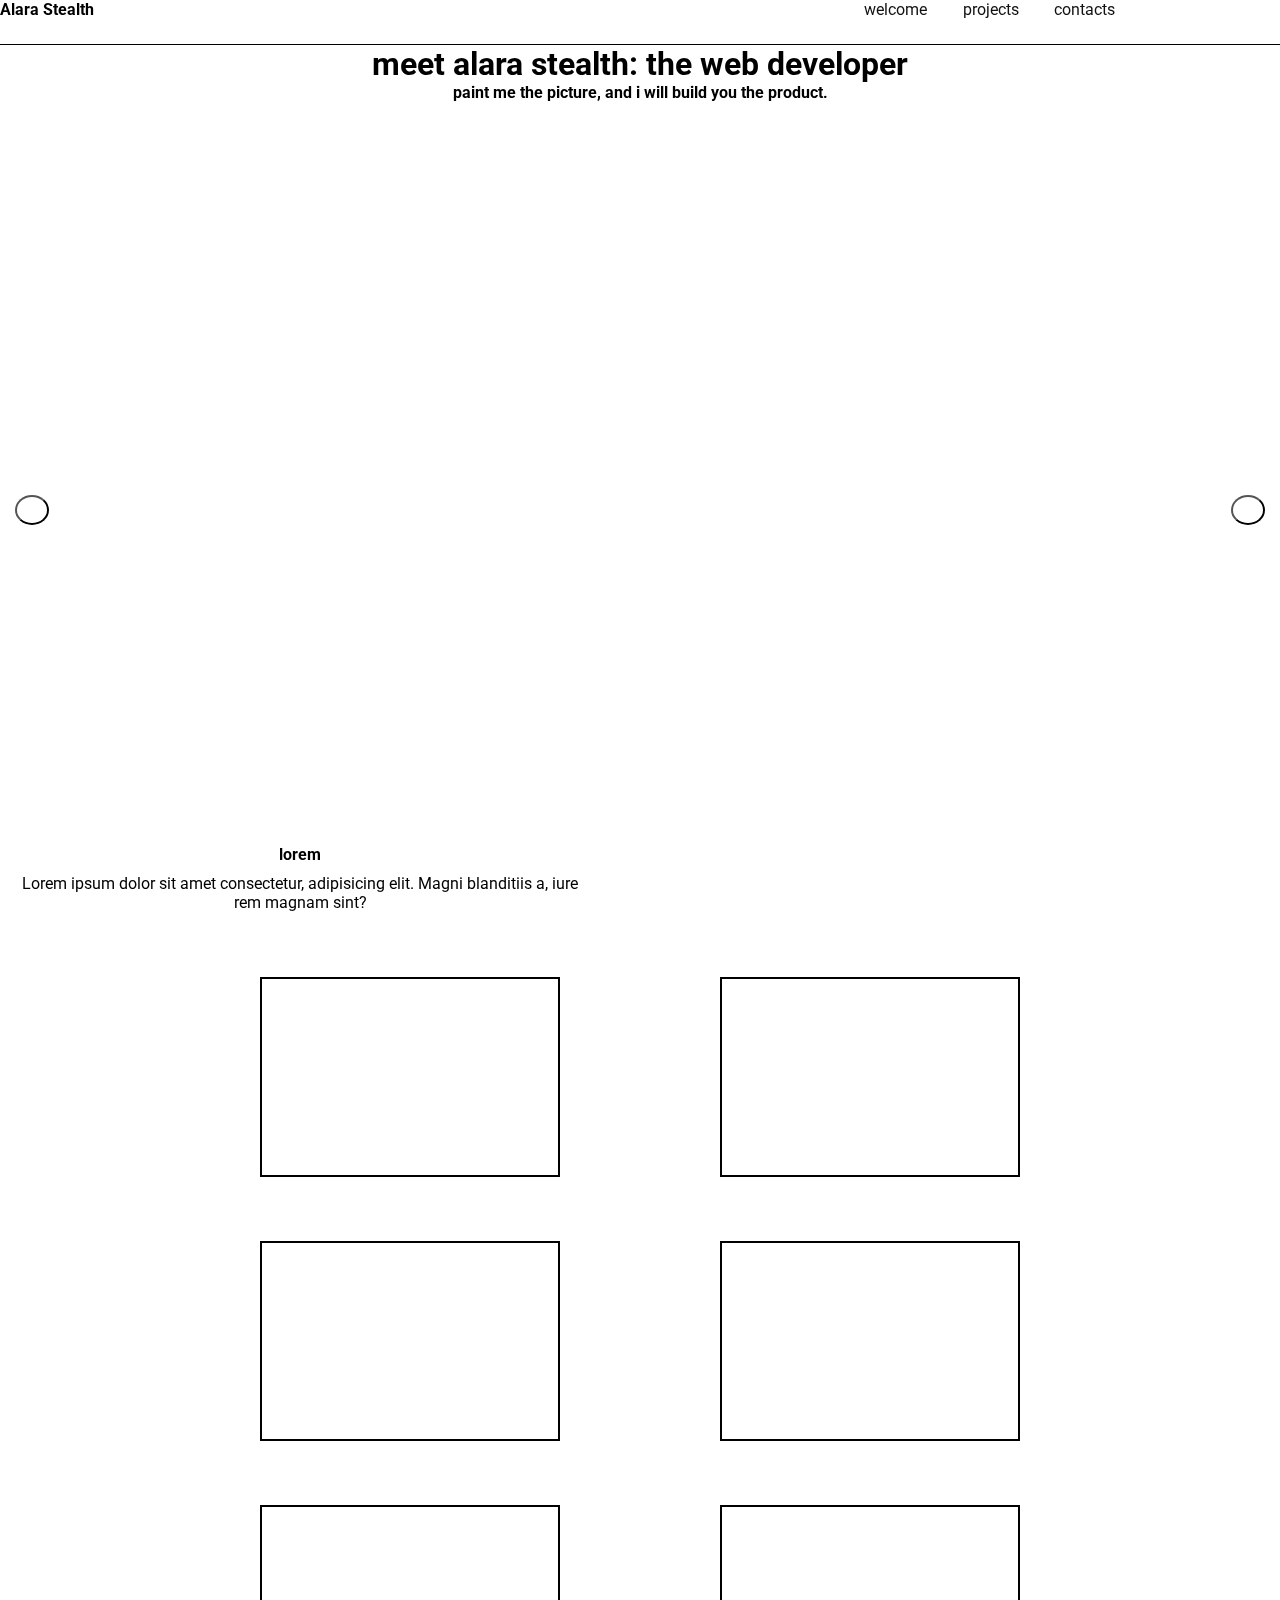
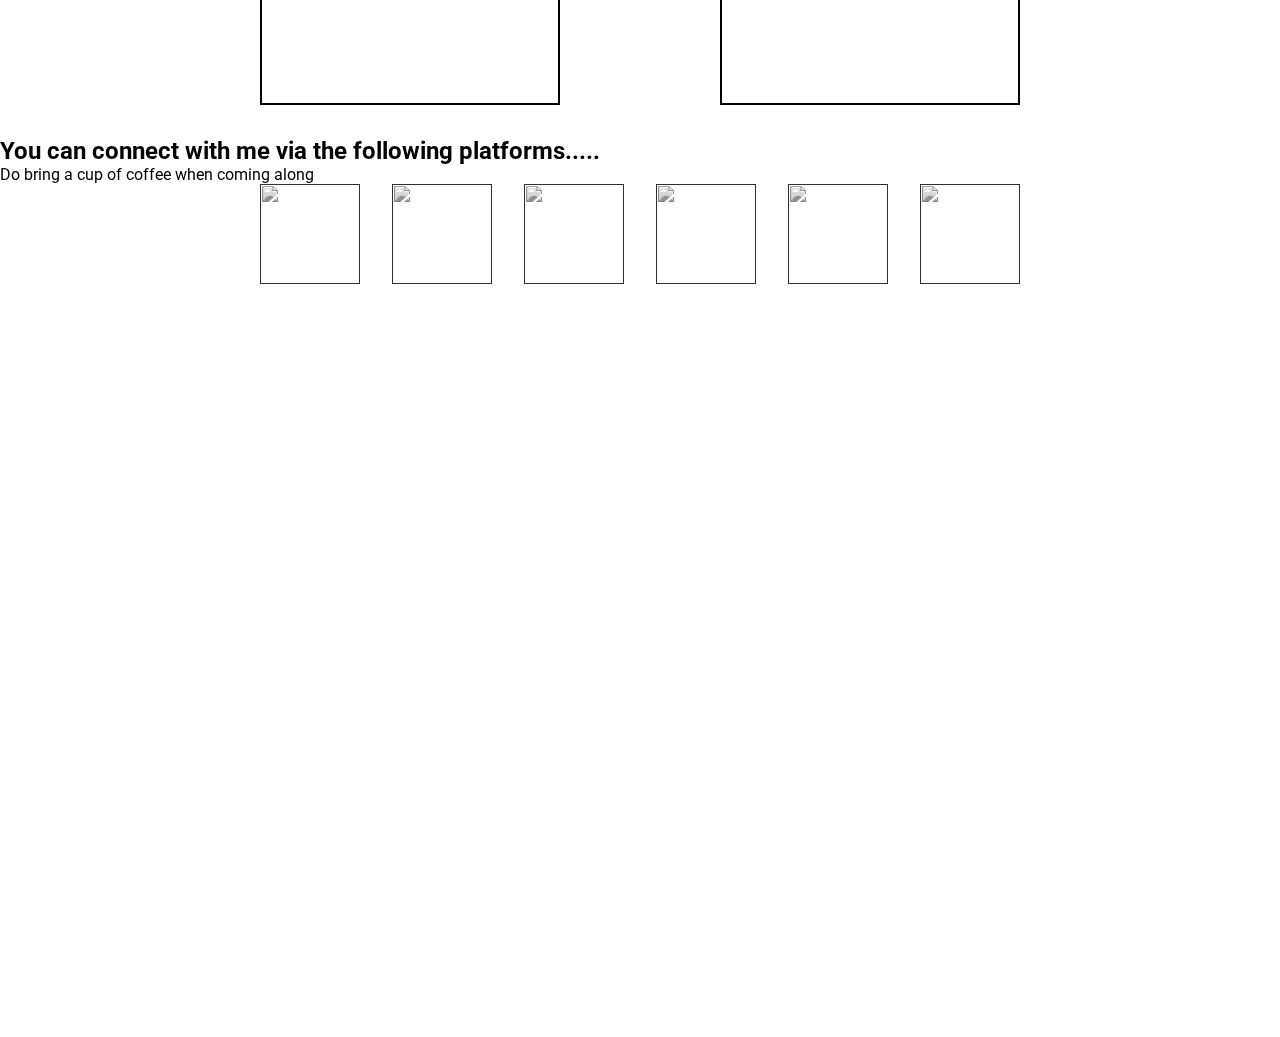
==== commit 637c7705: "Merge pull request #1 from stealthman22/stealthman22-patch-1" ====
--- a/index.html
+++ b/index.html
@@ -1,5 +1,4 @@
 <!DOCTYPE html>
-
 <html lang="en">
 
 <head>
@@ -10,181 +9,160 @@
     <link rel="stylesheet" href="style.css">
     <link rel="stylesheet" href="https://use.fontawesome.com/releases/v5.8.1/css/all.css"
         integrity="sha384-50oBUHEmvpQ+1lW4y57PTFmhCaXp0ML5d60M1M7uH2+nqUivzIebhndOJK28anvf" crossorigin="anonymous">
-    <script src="https://cdn.freecodecamp.org/testable-projects-fcc/v1/bundle.js"></script>
 </head>
 
 <body>
     <nav id="navbar">
-
-        <span id="nav-logo">
-            <h4>Alara Stealth</h4>
-        </span>
-        <ul class="nav-menu" id="nav">
-            <li><a href="#welcome-section" class="nav-link">Welcome</a></li>
-            <li><a href="#projects" class="nav-link">Projects</a></li>
-            <li><a href="#social" class="nav-link">Contact</a></li>
+        <h4 id="navlogo">Alara Stealth</h4>
+        <ul>
+            <li><a href="#welcome" class="nav-link">welcome</a></li>
+            <li><a href="#projects" class="nav-link">projects</a></li>
+            <li><a href="#footer" class="nav-link">contacts</a></li>
         </ul>
     </nav>
+    <main class="container">
+        <section id="welcome" class="slider">
+            <h1>meet alara stealth: the web developer </h1>
+            <h4>paint me the picture, and i will build you the product.</h4>
 
-    <div class="show-case">
-        <h1>hi meet alara stealth: the web developer </h1>
-        <h3>paint me the picture and i will build you the product.</h3>
-    </div>
+            <div class="slide  current">
 
-    <section class="slider" id="welcome-section">
-
-        <div class="slide current">
-            <div class="content">
-                <h1>Stories</h1>
-                <p>We believe that behind every outstanding creativity is a great story. What is your story?</p>
+                <div class="content">
+                    <h4>lorem</h4>
+                    <p>Lorem ipsum dolor sit amet consectetur, adipisicing elit. Magni blanditiis a, iure rem magnam
+                        sint?
+                    </p>
+                </div>
             </div>
-        </div>
-        <div class="slide">
-            <div class="content">
-                <h1>Details</h1>
-                <p>We keep our writing materials handy because most ground-breaking ideas come when we
-                    are chity chatting.</p>
+            <div class="slide ">
+                <div class="content">
+                    <h4>lorem</h4>
+                    <p>Lorem ipsum dolor sit amet consectetur, adipisicing elit. Magni blanditiis a, iure rem magnam
+                        sint?
+                    </p>
+                </div>
             </div>
-        </div>
-        <div class="slide">
-            <div class="content">
-                <h1>Boldness</h1>
-                <p>We are never afraid to take on mammoth and herculian tasks. So don't worry about how, give us the
-                    what. </p>
+            <div class="slide">
+                <div class="content">
+                    <h4>lorem</h4>
+                    <p>Lorem ipsum dolor sit amet consectetur, adipisicing elit. Magni blanditiis a, iure rem magnam
+                        sint?
+                    </p>
+                </div>
             </div>
-        </div>
-        <div class="slide">
-            <div class="content">
-                <h1>Time</h1>
-                <p>We don't believe in deadlines, but in lifelines, hence we are always on time. Definitely with a
-                    gulp of coffee.</p>
+            <div class="slide">
+                <div class="content">
+                    <h4>lorem</h4>
+                    <p>Lorem ipsum dolor sit amet consectetur, adipisicing elit. Magni blanditiis a, iure rem magnam
+                        sint?
+                    </p>
+                </div>
             </div>
-        </div>
-        <div class="slide">
-            <div class="content">
-                <h1>Learning</h1>
-                <p>Every finished project leaves a plethora of knowledge, we strive to always use a lessons learned
-                    approach. Hence our next is always better.</p>
+            <div class="slide">
+                <h4>lorem</h4>
+                <div class="content">
+                    <p>Lorem ipsum dolor sit amet consectetur, adipisicing elit. Magni blanditiis a, iure rem magnam
+                        sint?
+                    </p>
+                </div>
             </div>
-        </div>
-
-    </section>
-
-    <div class="buttons">
-        <button id="prev">
-            <i class="fas fa-arrow-left"></i>
-        </button>
-        <button id="next">
-            <i class="fas fa-arrow-right"></i>
-        </button>
-    </div>
+            <div class="buttons">
+                <button id="prev" class="fas fa-arrow-left"></button>
+                <button id="next" class="fas fa-arrow-right"></button>
+            </div>
+        </section>
 
 
+        <section id=" projects">
+            <div class="project-ctn">
+                <a href="" class="project-tile">
+                    <figure>
+                        <img src="">
+                        <figcaption></figcaption>
+                    </figure>
+                </a>
+                <a href="" class="project-tile">
+                    <figure>
+                        <img src="">
+                        <figcaption></figcaption>
+                    </figure>
+                </a>
+            </div>
 
-    <section id="projects">
-        <div class="project-ctn" id="project-ctn1">
-            <a href="https://codepen.io/alara_joel_stealth/full/YMPpay" class="project-tile" target="blank">
+            <div class="project-ctn">
+                <a href="" class="project-tile">
+                    <figure>
+                        <img src="">
+                        <figcaption></figcaption>
+                    </figure>
+                </a>
+                <a href="" class="project-tile">
+                    <figure>
+                        <img src="">
+                        <figcaption></figcaption>
+                    </figure>
+                </a>
+            </div>
 
-                <img src="https://res.cloudinary.com/stealthman22/image/upload/v1555206187/creative_hover_effect.png">
-                <p>Creative Hover Effect</p>
-            </a>
+            <div class="project-ctn">
+                <a href="" class="project-tile">
+                    <figure>
+                        <img src="">
+                        <figcaption></figcaption>
+                    </figure>
+                </a>
+                <a href="" class="project-tile">
+                    <figure>
+                        <img src="">
+                        <figcaption></figcaption>
+                    </figure>
+                </a>
+            </div>
+        </section>
 
+        <footer id="footer">
+            <div class="big-footer">
 
+                <h2>You can connect with me via the following platforms.....</h2>
+                <p>Do bring a cup of coffee when coming along</p>
+                <ul>
+                    <li>
+                        <a href="" class="social-btn">
+                            <img src="svg/facebook.svg" width="100px" height="100px">
+                        </a>
+                    </li>
+                    <li>
+                        <a href="" class="social-btn">
+                            <img src="svg/twitter.svg" width="100px" height="100px">
+                        </a>
+                    </li>
+                    <li>
+                        <a href="" class="social-btn">
+                            <img src="svg/instagram.svg" width="100px" height="100px">
+                        </a>
+                    </li>
+                    <li>
+                        <a href="" class="social-btn">
+                            <img src="svg/linkedin.svg" width="100px" height="100px">
+                        </a>
+                    </li>
+                    <li>
+                        <a href="" class="social-btn">
+                            <img src="svg/free-code-camp-logo.svg" width="100px" height="100px">
+                        </a>
+                    </li>
+                    <li>
+                        <a href="" class="social-btn">
+                            <img src="svg/github.svg" width="100px" height="100px">
+                        </a>
+                    </li>
+                </ul>
+            </div>
+            <div class="small-footer"></div>
+        </footer>
 
-            <a href="https://codepen.io/alara_joel_stealth/full/zmQrya" class="project-tile" target="blank">
-
-                <img src="https://res.cloudinary.com/stealthman22/image/upload/v1555206189/gamers.png">
-                <p>Product Page</p>
-            </a>
-        </div>
-
-        <div class="project-ctn">
-            <a href="https://codepen.io/alara_joel_stealth/full/eomNzK" class="project-tile" target="blank">
-
-                <img src="https://res.cloudinary.com/stealthman22/image/upload/v1555206188/ghost_text.png">
-                <p>Ghost Text Effect</p>
-            </a>
-            <a href="https://codepen.io/alara_joel_stealth/full/PeZvNK" class="project-tile" target="blank">
-
-                <img src="https://res.cloudinary.com/stealthman22/image/upload/v1555206198/portfolio.png">
-                <p>Portfolio Page</p>
-            </a>
-        </div>
-
-        <div class="project-ctn">
-            <a href="https://codepen.io/alara_joel_stealth/full/MBMMxe" class="project-tile" target="blank">
-
-                <img src="https://res.cloudinary.com/stealthman22/image/upload/v1555928410/survey_form.png">
-                <p>Survery Form</p>
-            </a>
-            <a href="https://codepen.io/alara_joel_stealth/full/moxQjO" class="project-tile" target="blank">
-                <img src="https://res.cloudinary.com/stealthman22/image/upload/v1555206190/tech_doc_page.png">
-                <p>Documentation Page</p>
-            </a>
-        </div>
-    </section>
-
-    <section id="social" class="social-ctn">
-        <div class="social-btn">
-            <h2>You can connect with me via the following platforms.....</h2>
-            <p>Do bring a cup of coffee when coming along......</p>
-
-            <ul>
-                <li>
-                    <a href="https://twitter.com/alara_joel" target="blank" class="social-btn">
-                        <img src="https://res.cloudinary.com/stealthman22/image/upload/v1555720563/twitter.svg">
-                        <p>Twitter</p>
-                    </a>
-                </li>
-                <li>
-                    <a href="https://github.com/stealthman22" id="profile-link" class="social-btn" target="_blank">
-                        <img src="https://res.cloudinary.com/stealthman22/image/upload/v1555720562/github.svg">
-                        <p>Github</p>
-                    </a>
-                </li>
-                <li>
-                    <a href="https://www.instagram.com/alara_joel_stealth/" class="social-btn" target="blank">
-                        <img src="https://res.cloudinary.com/stealthman22/image/upload/v1555720562/instagram.svg">
-                        <p>Instagram</p>
-                    </a>
-                </li>
-                <li>
-                    <a href="https://www.linkedin.com/in/alara-joel-b16865b6/" class="social-btn" target="blank">
-                        <img src="https://res.cloudinary.com/stealthman22/image/upload/v1555720562/linkedin.svg">
-                        <p>Linkedin</p>
-                    </a>
-                </li>
-                <li>
-                    <a href="https://www.freecodecamp.org/alara_joel_stealth" class="social-btn" target="blank"
-                        id="profile-link">
-                        <img
-                            src="https://res.cloudinary.com/stealthman22/image/upload/v1555720562/free-code-camp-logo.svg">
-                        <p>FreeCodeCamp</p>
-                    </a>
-                </li>
-                <li>
-                    <a href="https://www.facebook.com/alaratj" class="social-btn" target="blank">
-                        <img src="https://res.cloudinary.com/stealthman22/image/upload/v1555720561/facebook.svg">
-                        <p>Facebook</p>
-                    </a>
-                </li>
-            </ul>
-        </div>
-    </section>
-    <footer>
-        <div class="footer">
-            <p>Icons made by <a href="https://www.freepik.com/" title="Freepik">Freepik</a> from <a
-                    href="https://www.flaticon.com/" title="Flaticon" target="blank">Flaticon</a> is licensed by <a
-                    href="http://creativecommons.org/licenses/by/3.0/" title="Creative Commons BY 3.0"
-                    target="_blank">CC 3.0 BY</a>. All slider images are from the good folks at <a href="pexels.com"
-                    target="blank"> Pexels</a></p>
-            <p>Written and coded by Alara
-                Oluwatoyin Joel &#x00A9; 2019 check out more projects <a href="https://codepen.io/alara_joel_stealth/"
-                    target="blank">here </a> </p>
-        </div>
-    </footer>
+    </main>
 </body>
-<script src="main.js">
-</script>
+<script src="main.js"></script>
 
 </html>--- a/style.css
+++ b/style.css
@@ -1,15 +1,4 @@
 @import url('https://fonts.googleapis.com/css?family=Roboto');
-
-
-:root {
-    --base: #71eeb8;
-    --base-dark: #38bb88;
-    --hl: #ff9f79;
-    --dark-hl: #c9764a;
-    --dark-bg: #c5d5cb;
-    --neut-drk: #f4f4f4;
-    --neut-lg: #fff;
-}
 
 * {
     box-sizing: border-box;
@@ -19,90 +8,46 @@
 
 html,
 body {
+
+    filter: grayscale(100%);
     font-size: 1rem;
     font-family: 'Roboto', sans-serif;
-    overflow: hidden;
 }
 
-
 #navbar {
-    background-color: var(--base-dark);
     display: flex;
-    flex-wrap: wrap;
-    position: fixed;
-    height: 40px;
-    width: 100vw;
-    padding: 1rem 2rem;
-    font-size: 18px;
-    justify-content: space-between;
-    align-items: center;
-    z-index: 1;
-    color: #f4f4f4;
+    height: 45px;
+    width: 100%;
+    border-bottom: 1px black solid;
 }
 
-.nav-menu {
+#navbar ul {
+
     display: flex;
     list-style-type: none;
-}
-
-
-.nav-menu a {
-    text-decoration: none;
-    padding: 1rem;
-    align-self: flex-end;
-    color: #f4f4f4;
+    width: 80%;
+    justify-content: flex-end;
 
 }
 
-.nav-menu a:hover {
-    color: #333;
-    transition: all 0.4s ease-in-out;
+#navbar ul a {
+    text-decoration: none;
+    padding: 1em 0.2em 0.2em 2em;
+    align-self: flex-end;
 }
-
-@media (max-width: 544px) {
-    .nav {
-        flex-direction: column;
-        height: auto;
-    }
-
-
-
-    .nav-menu {
-
-        flex-direction: column;
-    }
-
-    .nav-menu li {
-        padding: 0.2rem;
-    }
-}
-
-.show-case {
-    text-align: center;
-    padding: 6rem;
-    text-transform: capitalize;
-    font-weight: 100;
-    background-color: var(--hl);
-    color: #f4f4f4;
-}
-
-@media (max-width: 544px) {
-    .show-case {
-        margin-top: 50px;
-    }
-}
-
 
 .slider {
     position: relative;
+    overflow: hidden;
     height: 100vh;
     width: 100vw;
     text-align: center;
+
 }
 
 .slide {
     position: absolute;
-    top: 0;
+    top: 1;
     left: 0;
     width: 100%;
     height: 100%;
@@ -122,9 +67,9 @@
     left: -600px;
     width: 600px;
     opacity: 0;
-    background-color: rgba(255, 255, 255, 0.8);
-    color: #333;
-    padding: 0.5rem;
+    /* background-color: rgba(255, 255, 255, 0.8); 
+    color: #333; */
+    padding: 20px;
 }
 
 .slide .content h4 {
@@ -137,31 +82,6 @@
     /* selected properties,timing, funtion, delay*/
     transition: all 0.7s ease-in-out 0.3s;
 
-}
-
-
-@media (max-width: 700px) {
-    .slide .content {
-        width: 100%;
-    }
-
-    .slider {
-        width: 100vw;
-        height: 100vh;
-    }
-
-    .slide {
-        width: 100%;
-        height: 100%;
-
-
-    }
-}
-
-.buttons {
-    position: absolute;
-    width: 100%;
-    top: 100vh
 }
 
 .buttons button#next {
@@ -178,14 +98,15 @@
 }
 
 .buttons button {
-
+    box-decoration-break: 2px solid #fff;
     background-color: transparent;
     color: #fff;
     cursor: pointer;
     padding: 13px 15px;
     border-radius: 50%;
+
     /* Removes the outline that can cover an element */
-    outline: none;
+    outline: hidden;
 }
 
 .buttons button:hover {
@@ -194,121 +115,69 @@
     transition: all 0.4s ease-in-out;
 }
 
-@media (max-width: 367px) {
-    .buttons {
-        top: 100vh;
-    }
+.slide
+/* Background images */
 
-    .buttons button#prev {
-        top: 100%;
-    }
+.slide:first-child {
+    background: url('./img/4k-wallpaper-beans-beverage-1749303.jpg') no-repeat center center/cover;
+}
 
-    .buttons button#next {
-        top: 100%;
-    }
+.slide:nth-child(2) {
+    background: url('img/beverage-caffeine-coffee-1212842.jpg') no-repeat center center/cover;
+}
+
+.slide:nth-child(3) {
+    background: url('img/black-and-white-desk-electronics-265679.jpg') no-repeat center center/cover;
+}
+
+.slide:nth-child(4) {
+    background: url('img/coffee-computer-cup-114907.jpg') no-repeat center center/cover;
+}
+
+.slide:nth-child(5) {
+    background: url('img/design-development-electronics-326424.jpg') no-repeat center center/cover;
 }
 
 
+/* 
+@media (max-width: 800px) {
+    #welcome {
+        background-size: contain;
 
-/* Background images */
+    }
 
-.slide:first-child {
-    background: url('https://res.cloudinary.com/stealthman22/image/upload/v1555206450/4k-wallpaper-beans-beverage-1749303.jpg') no-repeat center center/cover;
-}
-
-.slide:nth-child(2) {
-    background: url('https://res.cloudinary.com/stealthman22/image/upload/v1555206442/beverage-caffeine-coffee-1212842.jpg') no-repeat center center/cover;
-}
-
-.slide:nth-child(3) {
-    background: url('https://res.cloudinary.com/stealthman22/image/upload/v1555074216/black-and-white-desk-electronics-265679.jpg') no-repeat center center/cover;
-}
+     @media (max-width: 300px) {
+        #welcome {
+            background-image: none;
+        } 
+    }*/
 
 
-.slide:nth-child(4) {
-    background: url('https://res.cloudinary.com/stealthman22/image/upload/v1555074208/coffee-computer-cup-114907.jpg') no-repeat center center/cover;
-}
-
-.slide:nth-child(5) {
-    background: url('https://res.cloudinary.com/stealthman22/image/upload/v1555074326/design-development-electronics-326424.jpg') no-repeat center center/cover;
-}
-
-/* .project-wrapper {
-    padding-top: 50px;
-}
-
-@media(max-width: 600px) {
-    .project-wrapper {
-        padding-top: 150px;
-    }
-} */
-
-#project-ctn1 {
-    padding-top: 100px;
-}
-
-@media (max-width: 544px) {
-    #project-ctn1 {
-        padding-top: 150px;
-    }
-}
+#projects {}
 
 .project-ctn {
-    background-color: var(--base);
     display: flex;
     flex-wrap: wrap;
-    justify-content: space-around;
-    padding: 1rem;
+    justify-content: center;
+    align-items: center;
 
 }
 
 .project-tile {
-    margin: 20px 20px;
-    text-align: center;
-    font-size: 18px;
-    text-decoration: none;
-
+    height: 200px;
+    width: 300px;
+    border: 2px black solid;
+    margin: 2em 5em;
+    /* padding: 2em; */
 }
 
-.project-tile img {
-    height: 14rem;
-    width: 15em;
-}
-
-.project-tile p {
-    color: #333;
-}
-
-.project-tile p:hover {
-    color: var(--neut-lg);
+#footer {
+    height: 100vh;
+    width: 100vw;
 }
 
 
-@media (max-width: 300px) {
-    .project-tile img {
-        height: 200px;
-        width: 200px;
-    }
-}
-
-.social-ctn {
-    padding-top: 50px;
-}
-
-@media (max-width: 544px) {
-    .social-ctn {
-        padding-top: 150px;
-    }
-}
-
-.social-btn {
-    padding: 1rem;
-    text-align: center;
-
-}
-
-.social-btn ul {
-    padding: 7rem 1rem;
+#footer ul {
     display: flex;
     list-style-type: none;
     flex-wrap: wrap;
@@ -317,63 +186,7 @@
 }
 
 
-.social-btn ul a {
-    padding: 1.5em;
-    outline: 0;
-    text-decoration: none;
-    color: #333;
-}
+#footer ul a {
+    padding: 1em;
 
-.social-btn a:hover {
-    color: var(--dark-hl);
-    transition: all 0.4s ease-in-out;
-}
-
-.social-btn p {
-    margin-left: 15px;
-}
-
-.social-btn img {
-    height: 100px;
-    width: 100px;
-}
-
-@media (max-width: 400px) {
-
-    .social-btn ul {
-        flex-direction: column;
-        align-items: center;
-        justify-content: center;
-    }
-
-    .social-btn img {
-        height: 80px;
-        width: 80px;
-    }
-
-}
-
-@media (min-width: 1000px) {
-    .social-btn {
-        width: 100vw;
-        height: 100vh
-    }
-}
-
-
-
-.footer {
-    background-color: var(--dark-bg);
-    padding: 1rem;
-    text-align: center;
-}
-
-.footer a {
-    text-decoration: none;
-    color: #333;
-    transition: all 0.2s ease-in-out;
-}
-
-.footer a:hover {
-    background-color: var(--hl);
 }